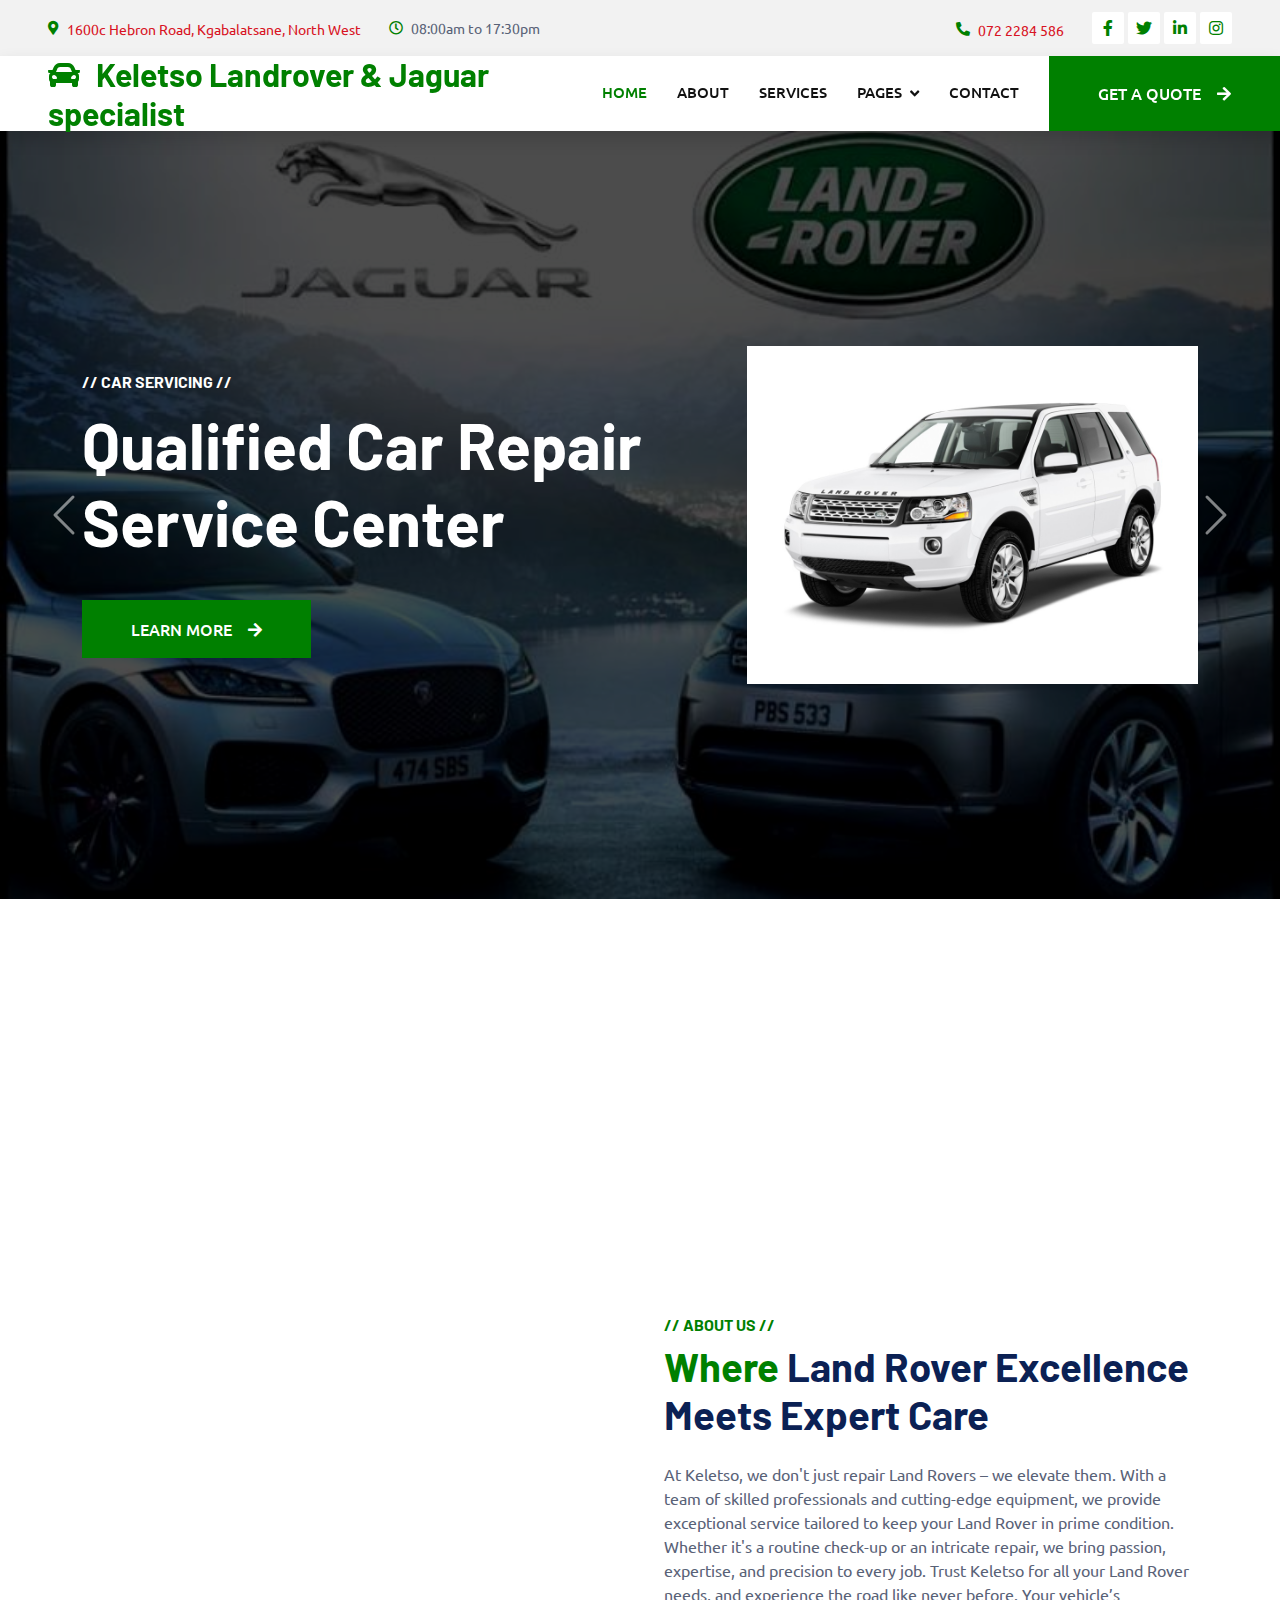
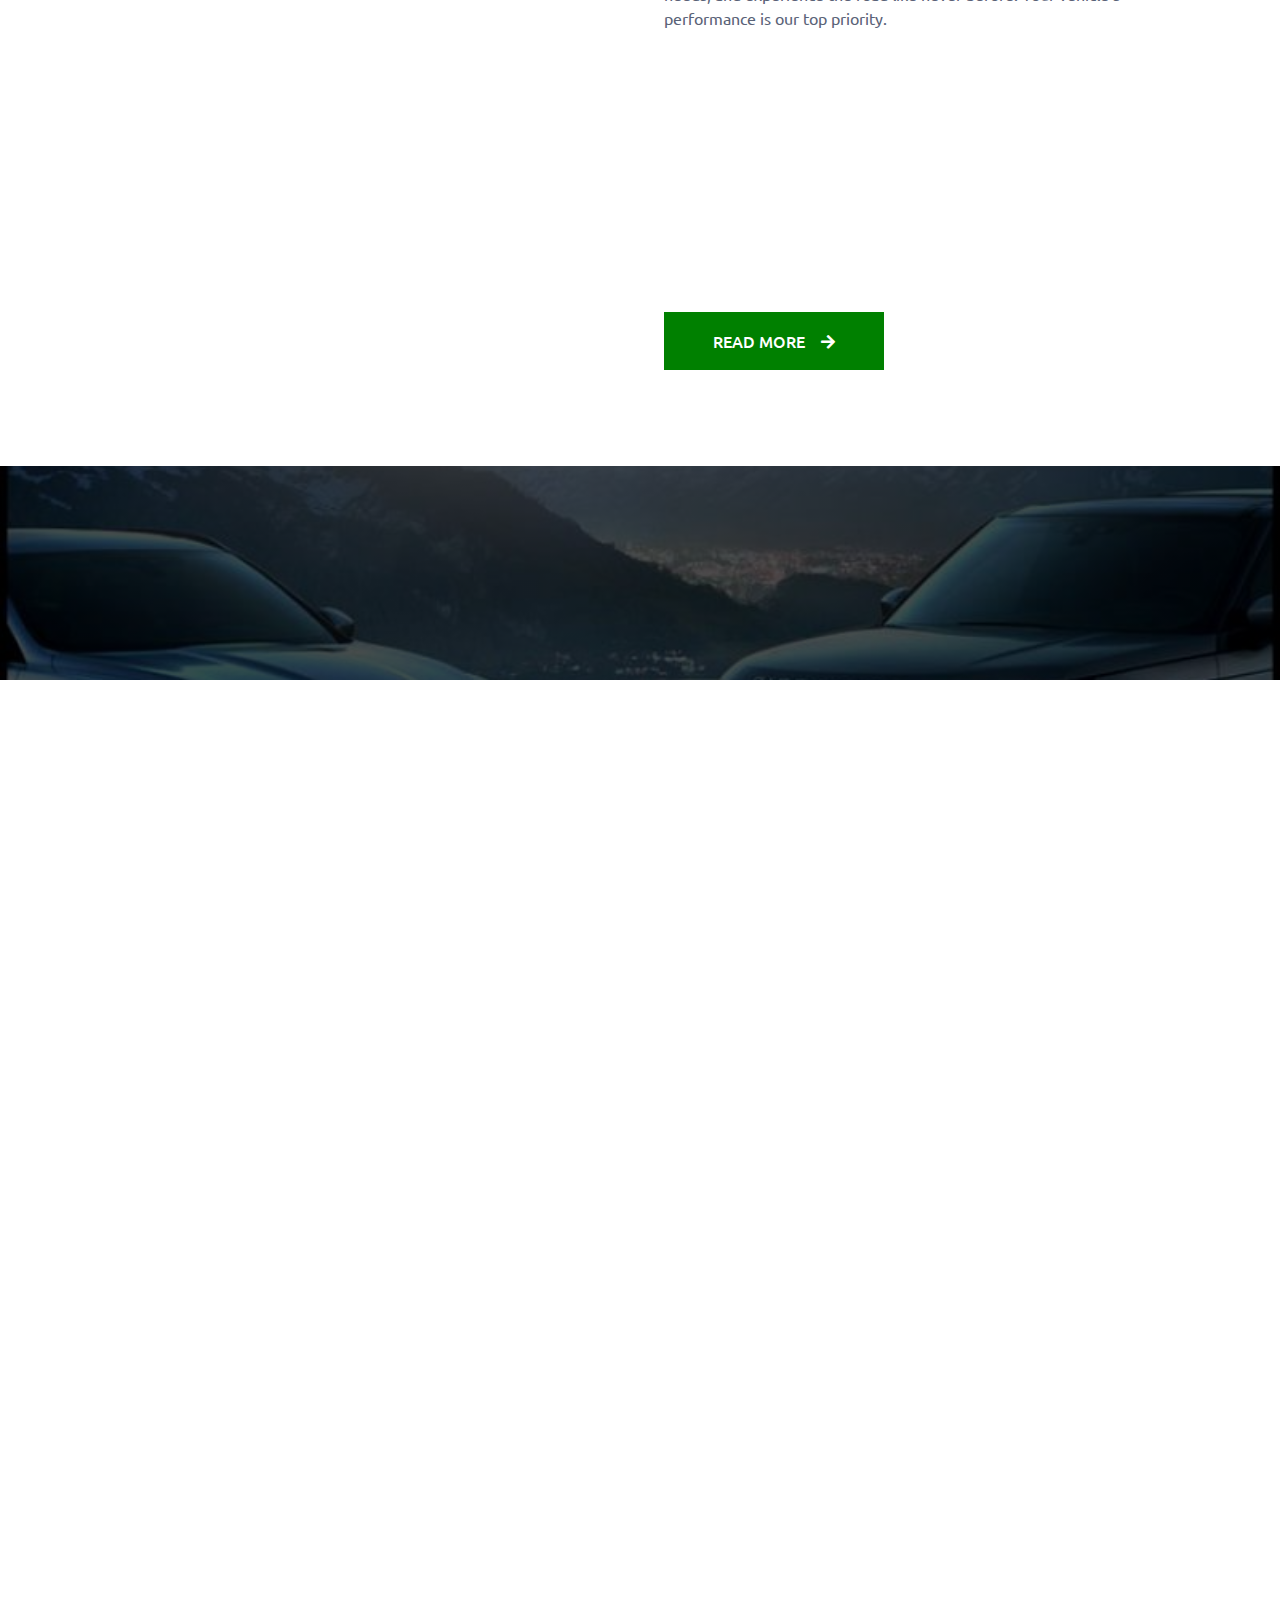
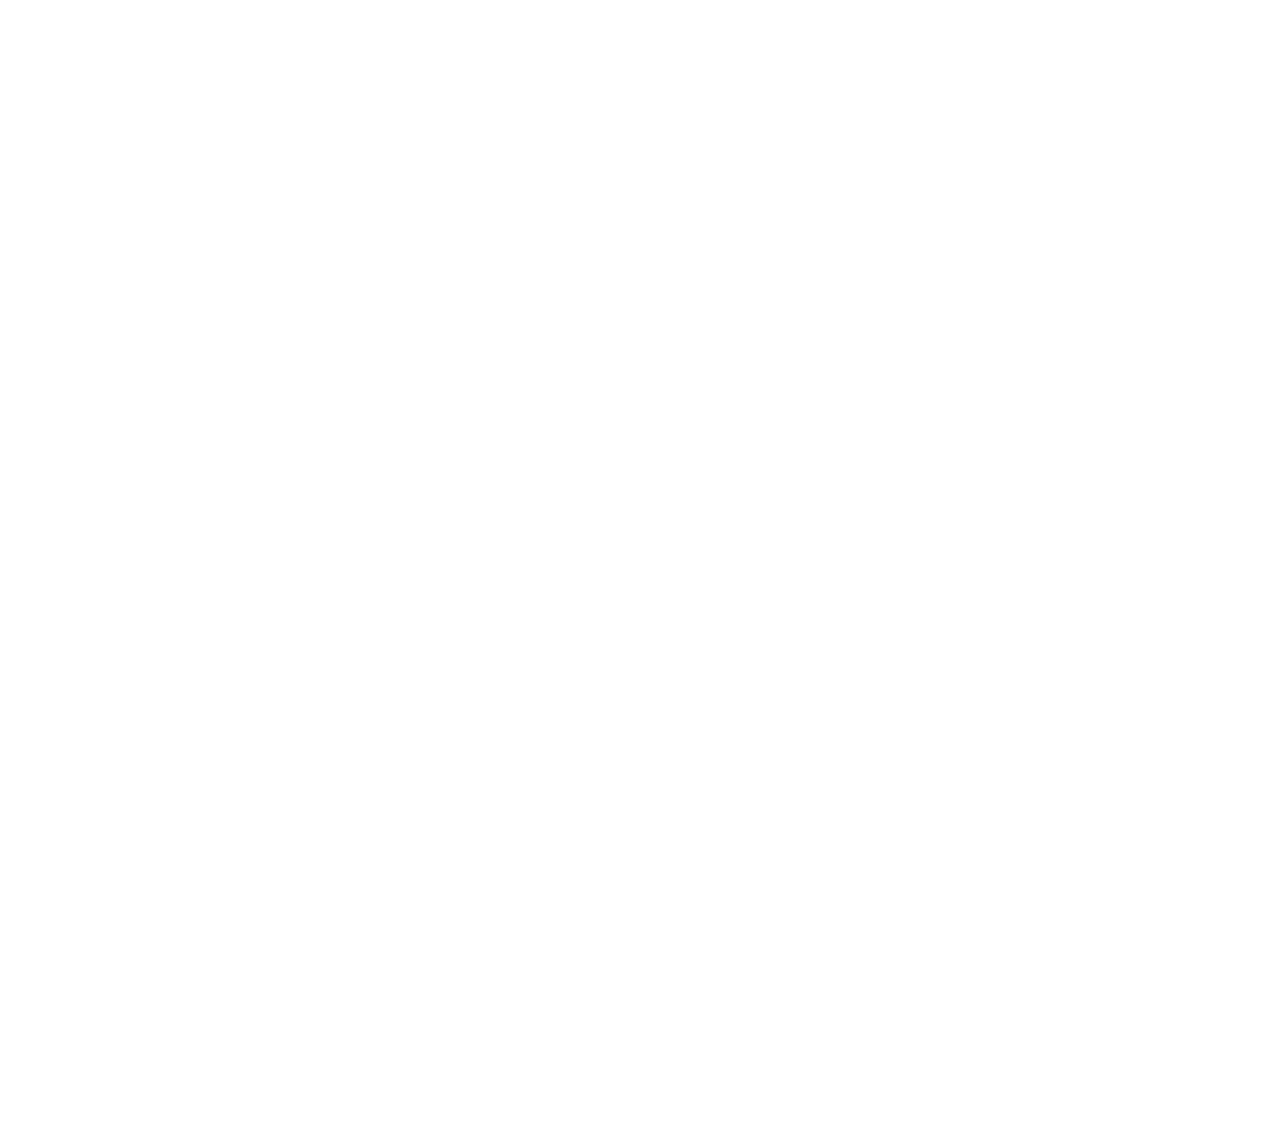
==== index.html @ bd54a260 "Update index.html" ====
<!DOCTYPE html>
<html lang="en">

<head>
    <meta charset="utf-8">
    <title>Keletso</title>
    <meta content="width=device-width, initial-scale=1.0" name="viewport">
    <meta content="" name="keywords">
    <meta content="" name="description">

    <!-- Favicon -->
    <link href="img/favicon.ico" rel="icon">

    <!-- Google Web Fonts -->
    <link rel="preconnect" href="https://fonts.googleapis.com">
    <link rel="preconnect" href="https://fonts.gstatic.com" crossorigin>
    <link href="https://fonts.googleapis.com/css2?family=Barlow:wght@600;700&family=Ubuntu:wght@400;500&display=swap" rel="stylesheet"> 

    <!-- Icon Font Stylesheet -->
    <link href="https://cdnjs.cloudflare.com/ajax/libs/font-awesome/5.10.0/css/all.min.css" rel="stylesheet">
    <link href="https://cdn.jsdelivr.net/npm/bootstrap-icons@1.4.1/font/bootstrap-icons.css" rel="stylesheet">

    <!-- Libraries Stylesheet -->
    <link href="lib/animate/animate.min.css" rel="stylesheet">
    <link href="lib/owlcarousel/assets/owl.carousel.min.css" rel="stylesheet">
    <link href="lib/tempusdominus/css/tempusdominus-bootstrap-4.min.css" rel="stylesheet" />

    <!-- Customized Bootstrap Stylesheet -->
    <link href="css/bootstrap.min.css" rel="stylesheet">

    <!-- Template Stylesheet -->
    <link href="css/style.css" rel="stylesheet">
</head>

<body>
    <!-- Spinner Start -->
    <div id="spinner" class="show bg-white position-fixed translate-middle w-100 vh-100 top-50 start-50 d-flex align-items-center justify-content-center">
        <div class="spinner-border text-primary" style="width: 3rem; height: 3rem;" role="status">
            <span class="sr-only">Loading...</span>
        </div>
    </div>
    <!-- Spinner End -->


    <!-- Topbar Start -->
    <div class="container-fluid bg-light p-0">
        <div class="row gx-0 d-none d-lg-flex">
            <div class="col-lg-7 px-5 text-start">
                <div class="h-100 d-inline-flex align-items-center py-3 me-4">
                    <small class="fa fa-map-marker-alt text-primary me-2"></small>
                    <div class="address">
  <a href="https://maps.app.goo.gl/BzoNgQ4BVN9763So7" target="_blank">
    <small>1600c Hebron Road, Kgabalatsane, North West</small>
  </a>
</div>
                </div>
                <div class="h-100 d-inline-flex align-items-center py-3">
                    <small class="far fa-clock text-primary me-2"></small>
                    <small>08:00am to 17:30pm</small>
                </div>
            </div>
            <div class="col-lg-5 px-5 text-end">
                <div class="h-100 d-inline-flex align-items-center py-3 me-4">
                    <small class="fa fa-phone-alt text-primary me-2"></small>
                    <a href="tel:+27722284586"><small>072 2284 586</small></a>
                </div>
                <div class="h-100 d-inline-flex align-items-center">
                    <a class="btn btn-sm-square bg-white text-primary me-1" href=""><i class="fab fa-facebook-f"></i></a>
                    <a class="btn btn-sm-square bg-white text-primary me-1" href=""><i class="fab fa-twitter"></i></a>
                    <a class="btn btn-sm-square bg-white text-primary me-1" href=""><i class="fab fa-linkedin-in"></i></a>
                    <a class="btn btn-sm-square bg-white text-primary me-0" href=""><i class="fab fa-instagram"></i></a>
                </div>
            </div>
        </div>
    </div>
    <!-- Topbar End -->


    <!-- Navbar Start -->
    <nav class="navbar navbar-expand-lg bg-white navbar-light shadow sticky-top p-0">
       <a href="index.html" class="navbar-brand d-flex align-items-center px-4 px-lg-5">
            <h2 class="m-0 text-primary"><i class="fa fa-car me-3"></i>Keletso Landrover & Jaguar <br> specialist</h2>
        </a>

        <button type="button" class="navbar-toggler me-4" data-bs-toggle="collapse" data-bs-target="#navbarCollapse">
            <span class="navbar-toggler-icon"></span>
        </button>
        <div class="collapse navbar-collapse" id="navbarCollapse">
            <div class="navbar-nav ms-auto p-4 p-lg-0">
                <a href="index.html" class="nav-item nav-link active">Home</a>
                <a href="about.html" class="nav-item nav-link">About</a>
                <a href="service.html" class="nav-item nav-link">Services</a>
                <div class="nav-item dropdown">
                    <a href="#" class="nav-link dropdown-toggle" data-bs-toggle="dropdown">Pages</a>
                    <div class="dropdown-menu fade-up m-0">
                        <a href="contact.html" class="dropdown-item">Booking</a>
                        
                    </div>
                </div>
                <a href="contact.html" class="nav-item nav-link">Contact</a>
            </div>
            <a href="" class="btn btn-primary py-4 px-lg-5 d-none d-lg-block">Get A Quote<i class="fa fa-arrow-right ms-3"></i></a>
        </div>
    </nav>
    <!-- Navbar End -->


    <!-- Carousel Start -->
    <div class="container-fluid p-0 mb-5">
        <div id="header-carousel" class="carousel slide" data-bs-ride="carousel">
            <div class="carousel-inner">
                <div class="carousel-item active">
                    <img class="w-100" src="img/new4.jpg" alt="Image">
                    <div class="carousel-caption d-flex align-items-center">
                        <div class="container">
                            <div class="row align-items-center justify-content-center justify-content-lg-start">
                                <div class="col-10 col-lg-7 text-center text-lg-start">
                                    <h6 class="text-white text-uppercase mb-3 animated slideInDown">// Car Servicing //</h6>
                                    <h1 class="display-3 text-white mb-4 pb-3 animated slideInDown">Qualified Car Repair Service Center</h1>
                                    <a href="" class="btn btn-primary py-3 px-5 animated slideInDown">Learn More<i class="fa fa-arrow-right ms-3"></i></a>
                                </div>
                                <div class="col-lg-5 d-none d-lg-flex animated zoomIn">
                                    <img class="img-fluid" src="img/new2.jpg" alt="">
                                </div>
                            </div>
                        </div>
                    </div>
                </div>
                <div class="carousel-item">
                    <img class="w-100" src="img/new2.jpg" alt="Image">
                    <div class="carousel-caption d-flex align-items-center">
                        <div class="container">
                            <div class="row align-items-center justify-content-center justify-content-lg-start">
                                <div class="col-10 col-lg-7 text-center text-lg-start">
                                    <h6 class="text-white text-uppercase mb-3 animated slideInDown">// Car Servicing //</h6>
                                    <h1 class="display-3 text-white mb-4 pb-3 animated slideInDown">Qualified Car Repair Service Center</h1>
                                    <a href="" class="btn btn-primary py-3 px-5 animated slideInDown">Learn More<i class="fa fa-arrow-right ms-3"></i></a>
                                </div>
                                <div class="col-lg-5 d-none d-lg-flex animated zoomIn">
                                    <img class="img-fluid" src="img/new3.png" alt="">
                                </div>
                            </div>
                        </div>
                    </div>
                </div>
            </div>
            <button class="carousel-control-prev" type="button" data-bs-target="#header-carousel"
                data-bs-slide="prev">
                <span class="carousel-control-prev-icon" aria-hidden="true"></span>
                <span class="visually-hidden">Previous</span>
            </button>
            <button class="carousel-control-next" type="button" data-bs-target="#header-carousel"
                data-bs-slide="next">
                <span class="carousel-control-next-icon" aria-hidden="true"></span>
                <span class="visually-hidden">Next</span>
            </button>
        </div>
    </div>
    <!-- Carousel End -->


    <!-- Service Start -->
    <div class="container-xxl py-5">
        <div class="container">
            <div class="row g-4">
                <div class="col-lg-4 col-md-6 wow fadeInUp" data-wow-delay="0.1s">
                    <div class="d-flex py-5 px-4">
                        <i class="fa fa-certificate fa-3x text-primary flex-shrink-0"></i>
                        <div class="ps-4">
                            <h5 class="mb-3">Quality Servicing</h5>
                            <p>Precision and care in every service we provide.</p>
                            <a class="text-secondary border-bottom" href="">Read More</a>
                        </div>
                    </div>
                </div>
                <div class="col-lg-4 col-md-6 wow fadeInUp" data-wow-delay="0.3s">
                    <div class="d-flex bg-light py-5 px-4">
                        <i class="fa fa-users-cog fa-3x text-primary flex-shrink-0"></i>
                        <div class="ps-4">
                            <h5 class="mb-3">Expert Workers</h5>
                            <p>Skilled professionals dedicated to excellence.</p>
                            <a class="text-secondary border-bottom" href="">Read More</a>
                        </div>
                    </div>
                </div>
                <div class="col-lg-4 col-md-6 wow fadeInUp" data-wow-delay="0.5s">
                    <div class="d-flex py-5 px-4">
                        <i class="fa fa-tools fa-3x text-primary flex-shrink-0"></i>
                        <div class="ps-4">
                            <h5 class="mb-3">Modern Equipment</h5>
                            <p>State-of-the-art tools for superior results.</p>
                            <a class="text-secondary border-bottom" href="">Read More</a>
                        </div>
                    </div>
                </div>
            </div>
        </div>
    </div>
    <!-- Service End -->


    <!-- About Start -->
    <div class="container-xxl py-5">
        <div class="container">
            <div class="row g-5">
                <div class="col-lg-6 pt-4" style="min-height: 400px;">
                    <div class="position-relative h-100 wow fadeIn" data-wow-delay="0.1s">
                        <img class="position-absolute img-fluid w-100 h-100" src="img/r3.jpg" style="object-fit: cover;" alt="">
                        <div class="position-absolute top-0 end-0 mt-n4 me-n4 py-4 px-5" style="background: rgba(0, 0, 0, .08);">
                            <h1 class="display-4 text-white mb-0">15 <span class="fs-4">Years</span></h1>
                            <h4 class="text-white">Experience</h4>
                        </div>
                    </div>
                </div>
                <div class="col-lg-6">
                    <h6 class="text-primary text-uppercase">// About Us //</h6>
                    <h1 class="mb-4"><span class="text-primary">Where </span> Land Rover Excellence Meets Expert Care</h1>
                    <p class="mb-4">At Keletso, we don't just repair Land Rovers – we elevate them. With a team of skilled professionals and cutting-edge equipment, we provide exceptional service tailored to keep your Land Rover in prime condition. Whether it's a routine check-up or an intricate repair, we bring passion, expertise, and precision to every job. Trust Keletso for all your Land Rover needs, and experience the road like never before. Your vehicle’s performance is our top priority.</p>
                    <div class="row g-4 mb-3 pb-3">
                        <div class="col-12 wow fadeIn" data-wow-delay="0.1s">
                            <div class="d-flex">
                                <div class="bg-light d-flex flex-shrink-0 align-items-center justify-content-center mt-1" style="width: 45px; height: 45px;">
                                    <span class="fw-bold text-secondary">01</span>
                                </div>
                                <div class="ps-3">
                                    <h6>Professional & Expert</h6>
                                    <span>Professional expertise, delivering trusted Land Rover repairs with precision.</span>
                                </div>
                            </div>
                        </div>
                        <div class="col-12 wow fadeIn" data-wow-delay="0.3s">
                            <div class="d-flex">
                                <div class="bg-light d-flex flex-shrink-0 align-items-center justify-content-center mt-1" style="width: 45px; height: 45px;">
                                    <span class="fw-bold text-secondary">02</span>
                                </div>
                                <div class="ps-3">
                                    <h6>Quality Servicing Center</h6>
                                    <span>Your trusted Quality Servicing Center for expert Land Rover care.</span>
                                </div>
                            </div>
                        </div>
                        <div class="col-12 wow fadeIn" data-wow-delay="0.5s">
                            <div class="d-flex">
                                <div class="bg-light d-flex flex-shrink-0 align-items-center justify-content-center mt-1" style="width: 45px; height: 45px;">
                                    <span class="fw-bold text-secondary">03</span>
                                </div>
                                <div class="ps-3">
                                    <h6>Premium Repairs</h6>
                                    <span>Experience premium repairs with unmatched precision and care.</span>
                                </div>
                            </div>
                        </div>
                    </div>
                    <a href="" class="btn btn-primary py-3 px-5">Read More<i class="fa fa-arrow-right ms-3"></i></a>
                </div>
            </div>
        </div>
    </div>
    <!-- About End -->


    <!-- Fact Start -->
    <div class="container-fluid fact bg-dark my-5 py-5">
        <div class="container">
            <div class="row g-4">
                <div class="col-md-6 col-lg-3 text-center wow fadeIn" data-wow-delay="0.1s">
                    <i class="fa fa-check fa-2x text-white mb-3"></i>
                    <h2 class="text-white mb-2" data-toggle="counter-up">15</h2>
                    <p class="text-white mb-0">Years Experience</p>
                </div>
                <div class="col-md-6 col-lg-3 text-center wow fadeIn" data-wow-delay="0.3s">
                    <i class="fa fa-users-cog fa-2x text-white mb-3"></i>
                    <h2 class="text-white mb-2" data-toggle="counter-up">8</h2>
                    <p class="text-white mb-0">Expert Technicians</p>
                </div>
                <div class="col-md-6 col-lg-3 text-center wow fadeIn" data-wow-delay="0.5s">
                    <i class="fa fa-users fa-2x text-white mb-3"></i>
                    <h2 class="text-white mb-2" data-toggle="counter-up">130</h2>
                    <p class="text-white mb-0">Satisfied Clients</p>
                </div>
                <div class="col-md-6 col-lg-3 text-center wow fadeIn" data-wow-delay="0.7s">
                    <i class="fa fa-car fa-2x text-white mb-3"></i>
                    <h2 class="text-white mb-2" data-toggle="counter-up">140</h2>
                    <p class="text-white mb-0">Compleate Projects</p>
                </div>
            </div>
        </div>
    </div>
    <!-- Fact End -->


    <!-- Service Start -->
    <div class="container-xxl service py-5">
        <div class="container">
            <div class="text-center wow fadeInUp" data-wow-delay="0.1s">
                <h6 class="text-primary text-uppercase">// Our Services //</h6>
                <h1 class="mb-5">Explore Our Services</h1>
            </div>
            <div class="row g-4 wow fadeInUp" data-wow-delay="0.3s">
                <div class="col-lg-4">
                    <div class="nav w-100 nav-pills me-4">
                        <button class="nav-link w-100 d-flex align-items-center text-start p-4 mb-4 active" data-bs-toggle="pill" data-bs-target="#tab-pane-1" type="button">
                            <i class="fa fa-car-side fa-2x me-3"></i>
                            <h4 class="m-0">Diagnostic Test</h4>
                        </button>
                        <button class="nav-link w-100 d-flex align-items-center text-start p-4 mb-4" data-bs-toggle="pill" data-bs-target="#tab-pane-2" type="button">
                            <i class="fa fa-car fa-2x me-3"></i>
                            <h4 class="m-0">Car Servicing</h4>
                        </button>
                        <button class="nav-link w-100 d-flex align-items-center text-start p-4 mb-4" data-bs-toggle="pill" data-bs-target="#tab-pane-3" type="button">
                            <i class="fa fa-cog fa-2x me-3"></i>
                            <h4 class="m-0">Sell both new and pre-owned parts.</h4>
                        </button>
                        <button class="nav-link w-100 d-flex align-items-center text-start p-4 mb-0" data-bs-toggle="pill" data-bs-target="#tab-pane-4" type="button">
                           <i class="fa fa-wrench fa-2x me-3"></i>
                            <h4 class="m-0">Car Stripping</h4>
                        </button>
                    </div>
                </div>
                <div class="col-lg-8">
                    <div class="tab-content w-100">
                        <div class="tab-pane fade show active" id="tab-pane-1">
                            <div class="row g-4">
                                <div class="col-md-6" style="min-height: 350px;">
                                    <div class="position-relative h-100">
                                        <img class="position-absolute img-fluid w-100 h-100" src="img/r1.jpg"
                                            style="object-fit: cover;" alt="">
                                    </div>
                                </div>
                                <div class="col-md-6">
                                    <h3 class="mb-3">15 Years of Experience in Land Rover Repairs</h3>
                                    <p class="mb-4">With over a decade of expertise, we provide exceptional repairs and maintenance, ensuring your Land Rover performs at its peak for years to come.</p>
                                    <p><i class="fa fa-check text-success me-3"></i>Quality Servicing</p>
                                    <p><i class="fa fa-check text-success me-3"></i>Expert Workers</p>
                                    <p><i class="fa fa-check text-success me-3"></i>Modern Equipment</p>
                                    <a href="" class="btn btn-primary py-3 px-5 mt-3">Read More<i class="fa fa-arrow-right ms-3"></i></a>
                                </div>
                            </div>
                        </div>
                        <div class="tab-pane fade" id="tab-pane-2">
                            <div class="row g-4">
                                <div class="col-md-6" style="min-height: 350px;">
                                    <div class="position-relative h-100">
                                        <img class="position-absolute img-fluid w-100 h-100" src="img/new4.jpg"
                                            style="object-fit: cover;" alt="">
                                    </div>
                                </div>
                                <div class="col-md-6">
                                    <h3 class="mb-3">15 Years of Experience in Land Rover Repairs</h3>
                                    <p class="mb-4">With over a decade of expertise, we provide exceptional repairs and maintenance, ensuring your Land Rover performs at its peak for years to come.</p>
                                    <p><i class="fa fa-check text-success me-3"></i>Quality Servicing</p>
                                    <p><i class="fa fa-check text-success me-3"></i>Expert Workers</p>
                                    <p><i class="fa fa-check text-success me-3"></i>Modern Equipment</p>
                                    <a href="" class="btn btn-primary py-3 px-5 mt-3">Read More<i class="fa fa-arrow-right ms-3"></i></a>
                                </div>
                            </div>
                        </div>
                        <div class="tab-pane fade" id="tab-pane-3">
                            <div class="row g-4">
                                <div class="col-md-6" style="min-height: 350px;">
                                    <div class="position-relative h-100">
                                        <img class="position-absolute img-fluid w-100 h-100" src="img/new1.jpg"
                                            style="object-fit: cover;" alt="">
                                    </div>
                                </div>
                                <div class="col-md-6">
                                    <h3 class="mb-3">15 Years of Experience in Land Rover Repairs</h3>
                                    <p class="mb-4">With over a decade of expertise, we provide exceptional repairs and maintenance, ensuring your Land Rover performs at its peak for years to come.</p>
                                    <p><i class="fa fa-check text-success me-3"></i>Quality Servicing</p>
                                    <p><i class="fa fa-check text-success me-3"></i>Expert Workers</p>
                                    <p><i class="fa fa-check text-success me-3"></i>Modern Equipment</p>
                                    <a href="" class="btn btn-primary py-3 px-5 mt-3">Read More<i class="fa fa-arrow-right ms-3"></i></a>
                                </div>
                            </div>
                        </div>
                        <div class="tab-pane fade" id="tab-pane-4">
                            <div class="row g-4">
                                <div class="col-md-6" style="min-height: 350px;">
                                    <div class="position-relative h-100">
                                        <img class="position-absolute img-fluid w-100 h-100" src="img/new2.jpg"
                                            style="object-fit: cover;" alt="">
                                    </div>
                                </div>
                                <div class="col-md-6">
                                    <h3 class="mb-3">15 Years of Experience in Land Rover Repairs</h3>
                                    <p class="mb-4">With over a decade of expertise, we provide exceptional repairs and maintenance, ensuring your Land Rover performs at its peak for years to come.</p>
                                    <p><i class="fa fa-check text-success me-3"></i>Quality Servicing</p>
                                    <p><i class="fa fa-check text-success me-3"></i>Expert Workers</p>
                                    <p><i class="fa fa-check text-success me-3"></i>Modern Equipment</p>
                                    <a href="" class="btn btn-primary py-3 px-5 mt-3">Read More<i class="fa fa-arrow-right ms-3"></i></a>
                                </div>
                            </div>
                        </div>
                    </div>
                </div>
            </div>
        </div>
    </div>
    <!-- Service End -->


    <!-- Booking Start -->
    <div class="container-fluid bg-secondary booking my-5 wow fadeInUp" data-wow-delay="0.1s">
        <div class="container">
            <div class="row gx-5">
                <div class="col-lg-6 py-5">
                    <div class="py-5">
                        <h1 class="text-white mb-4">Get Your Land Rover Back on the Road Today!</h1>
                        <p class="Book our expert repair services now and experience the difference with professional care, precision, and reliable performance for your Land Rover. Let us keep your vehicle in top shape for all your adventures ahead!.</p>
                    </div>
                </div>
                <div class="col-lg-6">
                    <div class="bg-primary h-100 d-flex flex-column justify-content-center text-center p-5 wow zoomIn" data-wow-delay="0.6s">
                        <h1 class="text-white mb-4">Book For A Service</h1>
                        <form action="https://api.web3forms.com/submit" method="POST">
                             <input type="hidden" name="access_key" value="1e8198ed-838b-4051-bcda-ecb276e76fb1">
                            <div class="row g-3">
                                <div class="col-12 col-sm-6">
                                    <input type="text" class="form-control border-0" placeholder="Your Name" style="height: 55px;">
                                </div>
                                <div class="col-12 col-sm-6">
                                    <input type="email" class="form-control border-0" placeholder="Your Email" style="height: 55px;">
                                </div>
                                <div class="col-12 col-sm-6">
                                    <select class="form-select border-0" style="height: 55px;">
                                        <option selected>Select  Service</option>
                                        <option value="1">New and used spares</option>
                                        <option value="2">Sell runners and non-runners vehicles</option>
                                        <option value="3">Mechanical repairs</option>
                                    </select>
                                </div>
                                <div class="col-12 col-sm-6">
                                    <div class="date" id="date1" data-target-input="nearest">
                                        <input type="text"
                                            class="form-control border-0 datetimepicker-input"
                                            placeholder="Service Date" data-target="#date1" data-toggle="datetimepicker" style="height: 55px;">
                                    </div>
                                </div>
                                <div class="col-12">
                                    <textarea class="form-control border-0" placeholder="Special Request"></textarea>
                                </div>
                                <div class="col-12">
                                    <button class="btn btn-secondary w-100 py-3" type="submit">Book Now</button>
                                </div>
                            </div>
                        </form>
                    </div>
                </div>
            </div>
        </div>
    </div>
    <!-- Booking End -->


    <!-- Team Start -->
  
    <!-- Team End -->


    <!-- Testimonial Start -->
   
    <!-- Testimonial End -->


    <!-- Footer Start -->
    <div class="container-fluid bg-dark text-light footer pt-5 mt-5 wow fadeIn" data-wow-delay="0.1s">
        <div class="container py-5">
            <div class="row g-5">
                <div class="col-lg-3 col-md-6">
                    <h4 class="text-light mb-4">Address</h4>
                    <p class="mb-2"><i class="fa fa-map-marker-alt me-3"></i>1600c Hebron Road, Kgabalatsane, North West</p>
                    <p class="mb-2"><i class="fa fa-phone-alt me-3"></i><a href="tel:+27722284586"><small>072 2284 586</small></a></p>
                    <p class="mb-2"><i class="fa fa-envelope me-3"></i>keletsolandroverspecialist@gmail.com</p>
                    <div class="d-flex pt-2">
                        <a class="btn btn-outline-light btn-social" href=""><i class="fab fa-twitter"></i></a>
                        <a class="btn btn-outline-light btn-social" href=""><i class="fab fa-facebook-f"></i></a>
                        <a class="btn btn-outline-light btn-social" href=""><i class="fab fa-youtube"></i></a>
                        <a class="btn btn-outline-light btn-social" href=""><i class="fab fa-linkedin-in"></i></a>
                    </div>
                </div>
                <div class="col-lg-3 col-md-6">
                    <h4 class="text-light mb-4">Opening Hours</h4>
                    <h6 class="text-light">Monday - Friday:</h6>
                    <p class="mb-4">08.00 AM - 05.00 PM</p>
                    <h6 class="text-light">Saturday:</h6>
                    <p class="mb-0">08.00 AM - 01.00 PM</p>
                </div>
                <div class="col-lg-3 col-md-6">
                    <h4 class="text-light mb-4">Services</h4>
                    <a class="btn btn-link" href="">Diagnostic Test</a>
                    <a class="btn btn-link" href="">Engine Servicing</a>
                    <a class="btn btn-link" href="">Tires Replacement</a>
                    <a class="btn btn-link" href="">Oil Changing</a>
                    <a class="btn btn-link" href="">Vacuam Cleaning</a>
                </div>
                <div class="col-lg-3 col-md-6">
                    <h4 class="text-light mb-4">Newsletter</h4>
                    <p></p>
                    <div class="position-relative mx-auto" style="max-width: 400px;">
                        <input class="form-control border-0 w-100 py-3 ps-4 pe-5" type="text" placeholder="Your email">
                        <button type="button" class="btn btn-primary py-2 position-absolute top-0 end-0 mt-2 me-2">SignUp</button>
                    </div>
                </div>
            </div>
        </div>
        <div class="container">
            <div class="copyright">
                <div class="row">
                    <div class="col-md-6 text-center text-md-start mb-3 mb-md-0">
                        &copy; <a class="border-bottom" href="#">keletso repair</a>, All Right Reserved.

                      
                        Designed By <a class="border-bottom" href="">Morapedi kwebane</a>
                        
                    </div>
                    <div class="col-md-6 text-center text-md-end">
                        <div class="footer-menu">
                            <a href="">Home</a>
                            <a href="">Cookies</a>
                            <a href="">Help</a>
                            <a href="">FQAs</a>
                        </div>
                    </div>
                </div>
            </div>
        </div>
    </div>
    <!-- Footer End -->


    <!-- Back to Top -->
    <a href="#" class="btn btn-lg btn-primary btn-lg-square back-to-top"><i class="bi bi-arrow-up"></i></a>


    <!-- JavaScript Libraries -->
    <script src="https://code.jquery.com/jquery-3.4.1.min.js"></script>
    <script src="https://cdn.jsdelivr.net/npm/bootstrap@5.0.0/dist/js/bootstrap.bundle.min.js"></script>
    <script src="lib/wow/wow.min.js"></script>
    <script src="lib/easing/easing.min.js"></script>
    <script src="lib/waypoints/waypoints.min.js"></script>
    <script src="lib/counterup/counterup.min.js"></script>
    <script src="lib/owlcarousel/owl.carousel.min.js"></script>
    <script src="lib/tempusdominus/js/moment.min.js"></script>
    <script src="lib/tempusdominus/js/moment-timezone.min.js"></script>
    <script src="lib/tempusdominus/js/tempusdominus-bootstrap-4.min.js"></script>

    <!-- Template Javascript -->
    <script src="js/main.js"></script>
</body>

</html>
---- css/style.css ----
/********** Template CSS **********/
:root {
    --primary: #008000;
    --secondary: #0B2154;
    --light: #F2F2F2;
    --dark: #111111;
}

.fw-medium {
    font-weight: 600 !important;
}

.back-to-top {
    position: fixed;
    display: none;
    right: 45px;
    bottom: 45px;
    z-index: 99;
}


/*** Spinner ***/
#spinner {
    opacity: 0;
    visibility: hidden;
    transition: opacity .5s ease-out, visibility 0s linear .5s;
    z-index: 99999;
}

#spinner.show {
    transition: opacity .5s ease-out, visibility 0s linear 0s;
    visibility: visible;
    opacity: 1;
}


/*** Button ***/
.btn {
    font-weight: 500;
    text-transform: uppercase;
    transition: .5s;
}

.btn.btn-primary,
.btn.btn-secondary {
    color: #FFFFFF;
}

.btn-square {
    width: 38px;
    height: 38px;
}

.btn-sm-square {
    width: 32px;
    height: 32px;
}

.btn-lg-square {
    width: 48px;
    height: 48px;
}

.btn-square,
.btn-sm-square,
.btn-lg-square {
    padding: 0;
    display: flex;
    align-items: center;
    justify-content: center;
    font-weight: normal;
    border-radius: 2px;
}


/*** Navbar ***/
.navbar .dropdown-toggle::after {
    border: none;
    content: "\f107";
    font-family: "Font Awesome 5 Free";
    font-weight: 900;
    vertical-align: middle;
    margin-left: 8px;
}

.navbar-light .navbar-nav .nav-link {
    margin-right: 30px;
    padding: 25px 0;
    color: #FFFFFF;
    font-size: 15px;
    text-transform: uppercase;
    outline: none;
}

.navbar-light .navbar-nav .nav-link:hover,
.navbar-light .navbar-nav .nav-link.active {
    color: var(--primary);
}

@media (max-width: 991.98px) {
    .navbar-light .navbar-nav .nav-link  {
        margin-right: 0;
        padding: 10px 0;
    }

    .navbar-light .navbar-nav {
        border-top: 1px solid #EEEEEE;
    }
}

.navbar-light .navbar-brand,
.navbar-light a.btn {
    height: 75px;
}

.navbar-light .navbar-nav .nav-link {
    color: var(--dark);
    font-weight: 500;
}

.navbar-light.sticky-top {
    top: -100px;
    transition: .5s;
}

@media (min-width: 992px) {
    .navbar .nav-item .dropdown-menu {
        display: block;
        border: none;
        margin-top: 0;
        top: 150%;
        opacity: 0;
        visibility: hidden;
        transition: .5s;
    }

    .navbar .nav-item:hover .dropdown-menu {
        top: 100%;
        visibility: visible;
        transition: .5s;
        opacity: 1;
    }
}


/*** Header ***/
.carousel-caption {
    top: 0;
    left: 0;
    right: 0;
    bottom: 0;
    background: rgba(0, 0, 0, .7);
    z-index: 1;
}

.carousel-control-prev,
.carousel-control-next {
    width: 10%;
}

.carousel-control-prev-icon,
.carousel-control-next-icon {
    width: 3rem;
    height: 3rem;
}

@media (max-width: 768px) {
    #header-carousel .carousel-item {
        position: relative;
        min-height: 450px;
    }
    
    #header-carousel .carousel-item img {
        position: absolute;
        width: 100%;
        height: 100%;
        object-fit: cover;
    }
}

.page-header {
    background-position: center center;
    background-repeat: no-repeat;
    background-size: cover;
}

.page-header-inner {
    background: rgba(0, 0, 0, .7);
}

.breadcrumb-item + .breadcrumb-item::before {
    color: var(--light);
}


/*** Facts ***/
.fact {
    background: linear-gradient(rgba(0, 0, 0, .7), rgba(0, 0, 0, .7)), url(../img/new4.jpg);
    background-position: center center;
    background-repeat: no-repeat;
    background-size: cover;
}


/*** Service ***/
.service .nav .nav-link {
    background: var(--light);
    transition: .5s;
}

.service .nav .nav-link.active {
    background: var(--primary);
}

.service .nav .nav-link.active h4 {
    color: #FFFFFF !important;
}


/*** Booking ***/
.booking {
    background: linear-gradient(rgba(0, 0, 0, .7), rgba(0, 0, 0, .7)), url(../img/new3.jpg) center center no-repeat;
    background-size: cover;
}

.bootstrap-datetimepicker-widget.bottom {
    top: auto !important;
}

.bootstrap-datetimepicker-widget .table * {
    border-bottom-width: 0px;
}

.bootstrap-datetimepicker-widget .table th {
    font-weight: 500;
}

.bootstrap-datetimepicker-widget.dropdown-menu {
    padding: 10px;
    border-radius: 2px;
}

.bootstrap-datetimepicker-widget table td.active,
.bootstrap-datetimepicker-widget table td.active:hover {
    background: var(--primary);
}

.bootstrap-datetimepicker-widget table td.today::before {
    border-bottom-color: var(--primary);
}


/*** Team ***/
.team-item .team-overlay {
    display: flex;
    align-items: center;
    justify-content: center;
    background: var(--primary);
    transform: scale(0);
    transition: .5s;
}

.team-item:hover .team-overlay {
    transform: scale(1);
}

.team-item .team-overlay .btn {
    color: var(--primary);
    background: #FFFFFF;
}

.team-item .team-overlay .btn:hover {
    color: #FFFFFF;
    background: var(--secondary)
}


/*** Testimonial ***/
.testimonial-carousel .owl-item .testimonial-text,
.testimonial-carousel .owl-item.center .testimonial-text * {
    transition: .5s;
}

.testimonial-carousel .owl-item.center .testimonial-text {
    background: var(--primary) !important;
}

.testimonial-carousel .owl-item.center .testimonial-text * {
    color: #FFFFFF !important;
}

.testimonial-carousel .owl-dots {
    margin-top: 24px;
    display: flex;
    align-items: flex-end;
    justify-content: center;
}

.testimonial-carousel .owl-dot {
    position: relative;
    display: inline-block;
    margin: 0 5px;
    width: 15px;
    height: 15px;
    border: 1px solid #CCCCCC;
    transition: .5s;
}

.testimonial-carousel .owl-dot.active {
    background: var(--primary);
    border-color: var(--primary);
}


/*** Footer ***/
.footer {
    background: linear-gradient(rgba(0, 0, 0, .9), rgba(0, 0, 0, .9)), url(../img/new1.jpg) center center no-repeat;
    background-size: cover;
}

.footer .btn.btn-social {
    margin-right: 5px;
    width: 35px;
    height: 35px;
    display: flex;
    align-items: center;
    justify-content: center;
    color: var(--light);
    border: 1px solid #FFFFFF;
    border-radius: 35px;
    transition: .3s;
}

.footer .btn.btn-social:hover {
    color: var(--primary);
}

.footer .btn.btn-link {
    display: block;
    margin-bottom: 5px;
    padding: 0;
    text-align: left;
    color: #FFFFFF;
    font-size: 15px;
    font-weight: normal;
    text-transform: capitalize;
    transition: .3s;
}

.footer .btn.btn-link::before {
    position: relative;
    content: "\f105";
    font-family: "Font Awesome 5 Free";
    font-weight: 900;
    margin-right: 10px;
}

.footer .btn.btn-link:hover {
    letter-spacing: 1px;
    box-shadow: none;
}

.footer .copyright {
    padding: 25px 0;
    font-size: 15px;
    border-top: 1px solid rgba(256, 256, 256, .1);
}

.footer .copyright a {
    color: var(--light);
}

.footer .footer-menu a {
    margin-right: 15px;
    padding-right: 15px;
    border-right: 1px solid rgba(255, 255, 255, .3);
}

.footer .footer-menu a:last-child {
    margin-right: 0;
    padding-right: 0;
    border-right: none;
}

/* Responsive for small screens */
@media (max-width: 576px) {
    h2.m-0.text-primary {
        font-size: 1.5rem !important;  /* Adjust size for smaller screens */
        text-align: center !important; /* Center the heading */
        margin: 0 !important;          /* Remove margin */
    }

    h2.m-0.text-primary i {
        font-size: 1.2rem !important;  /* Adjust icon size */
    }
}
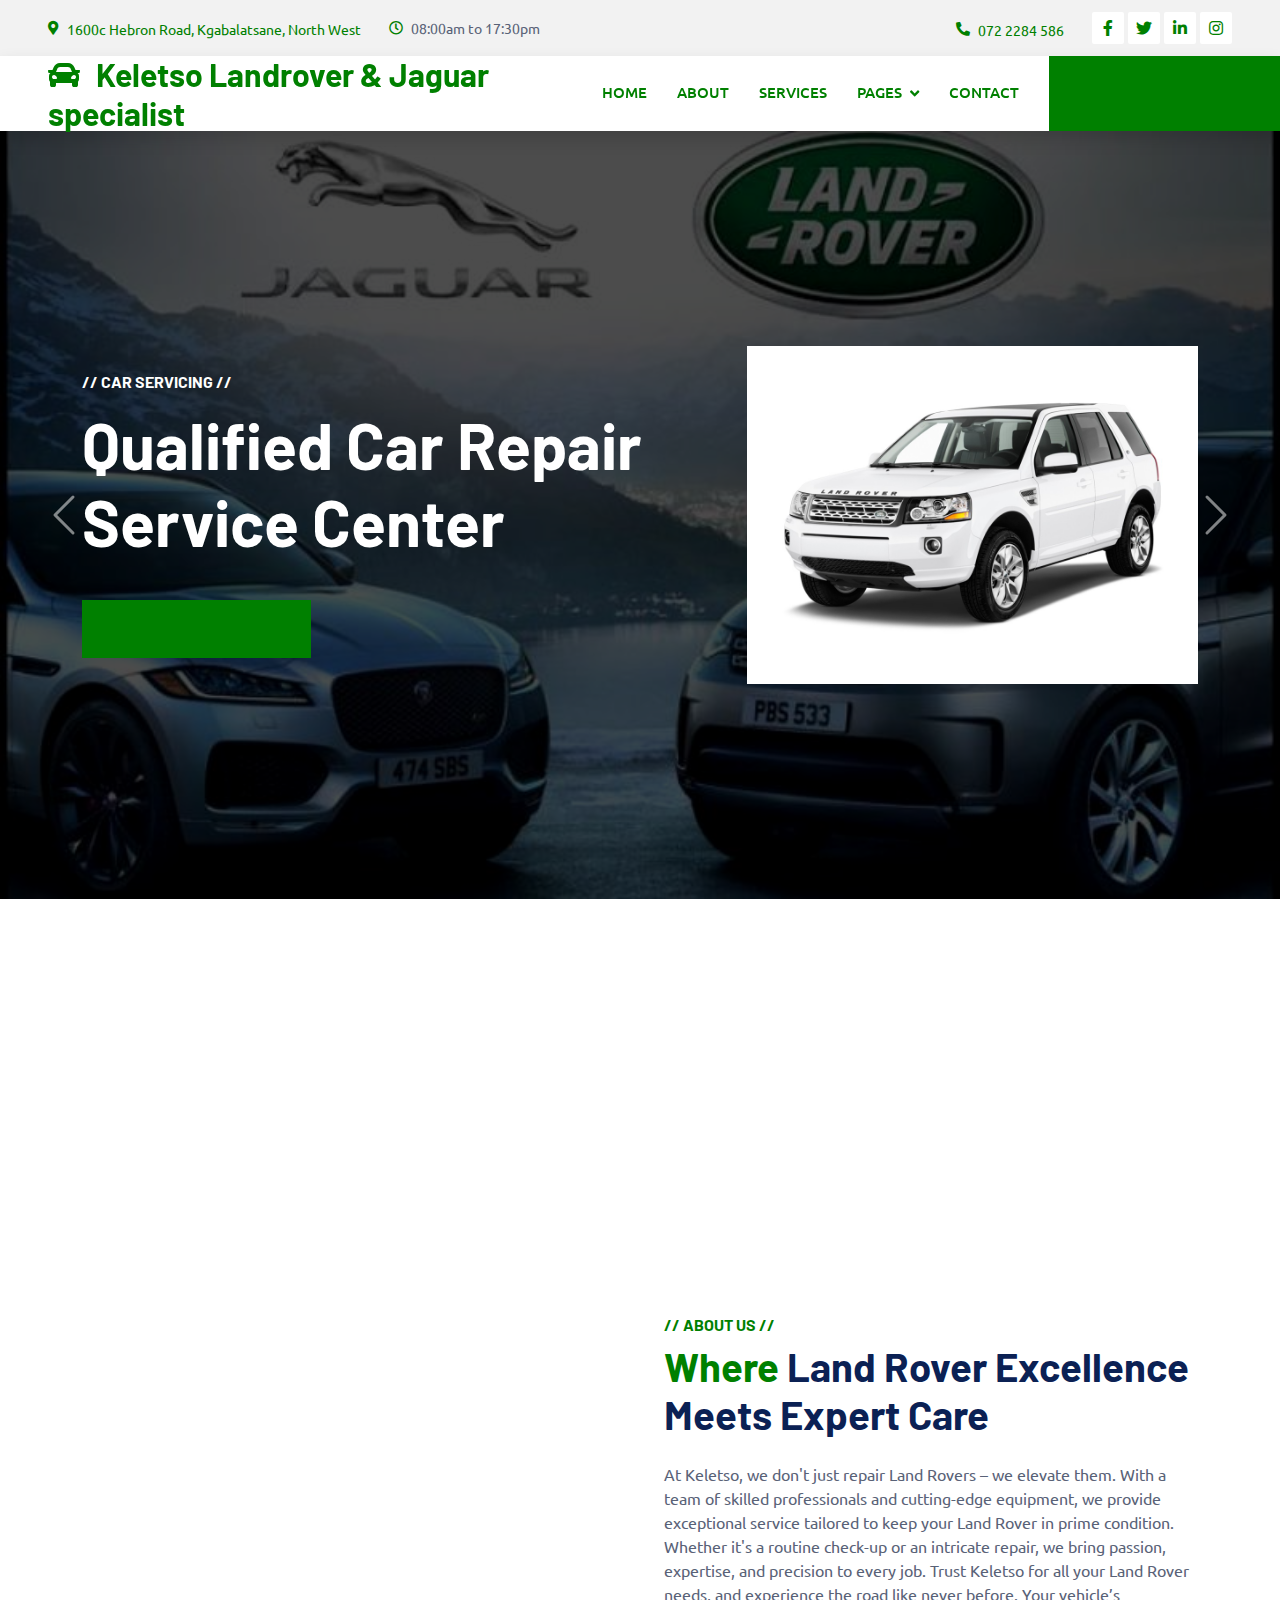
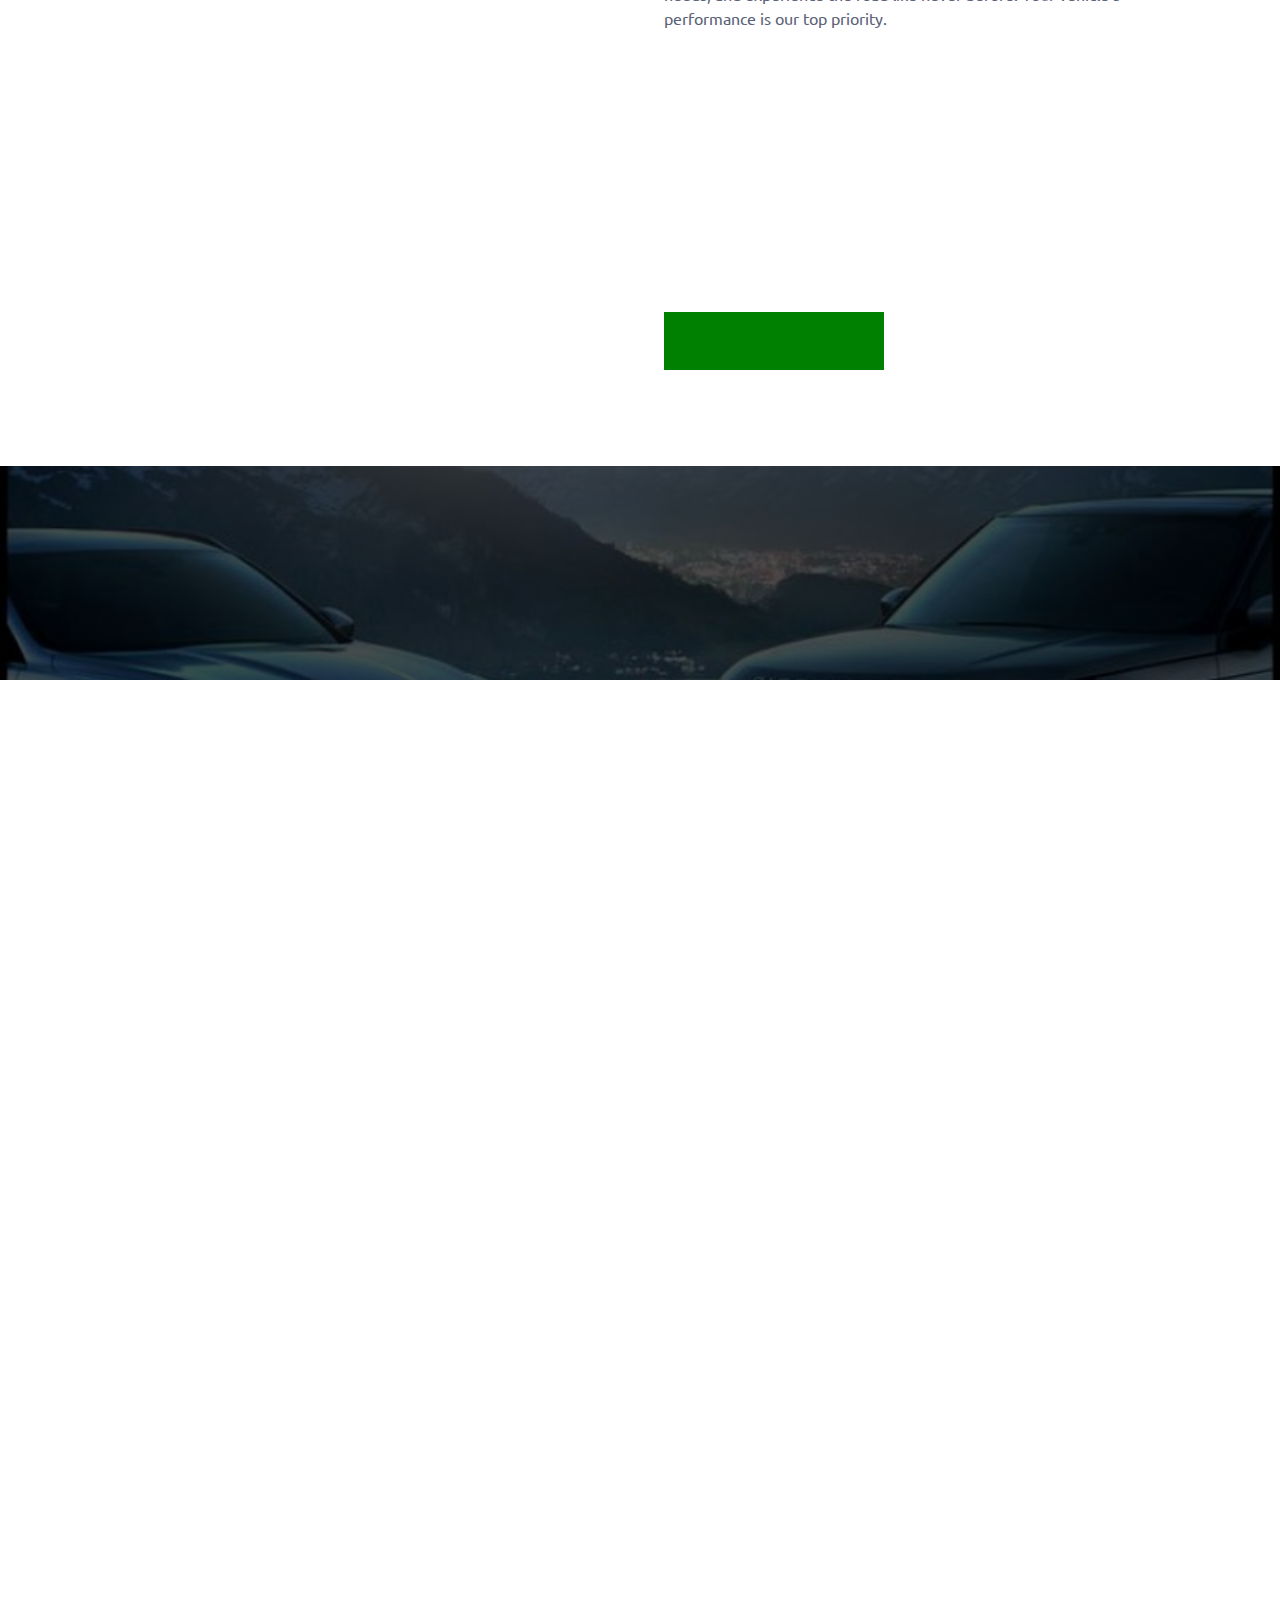
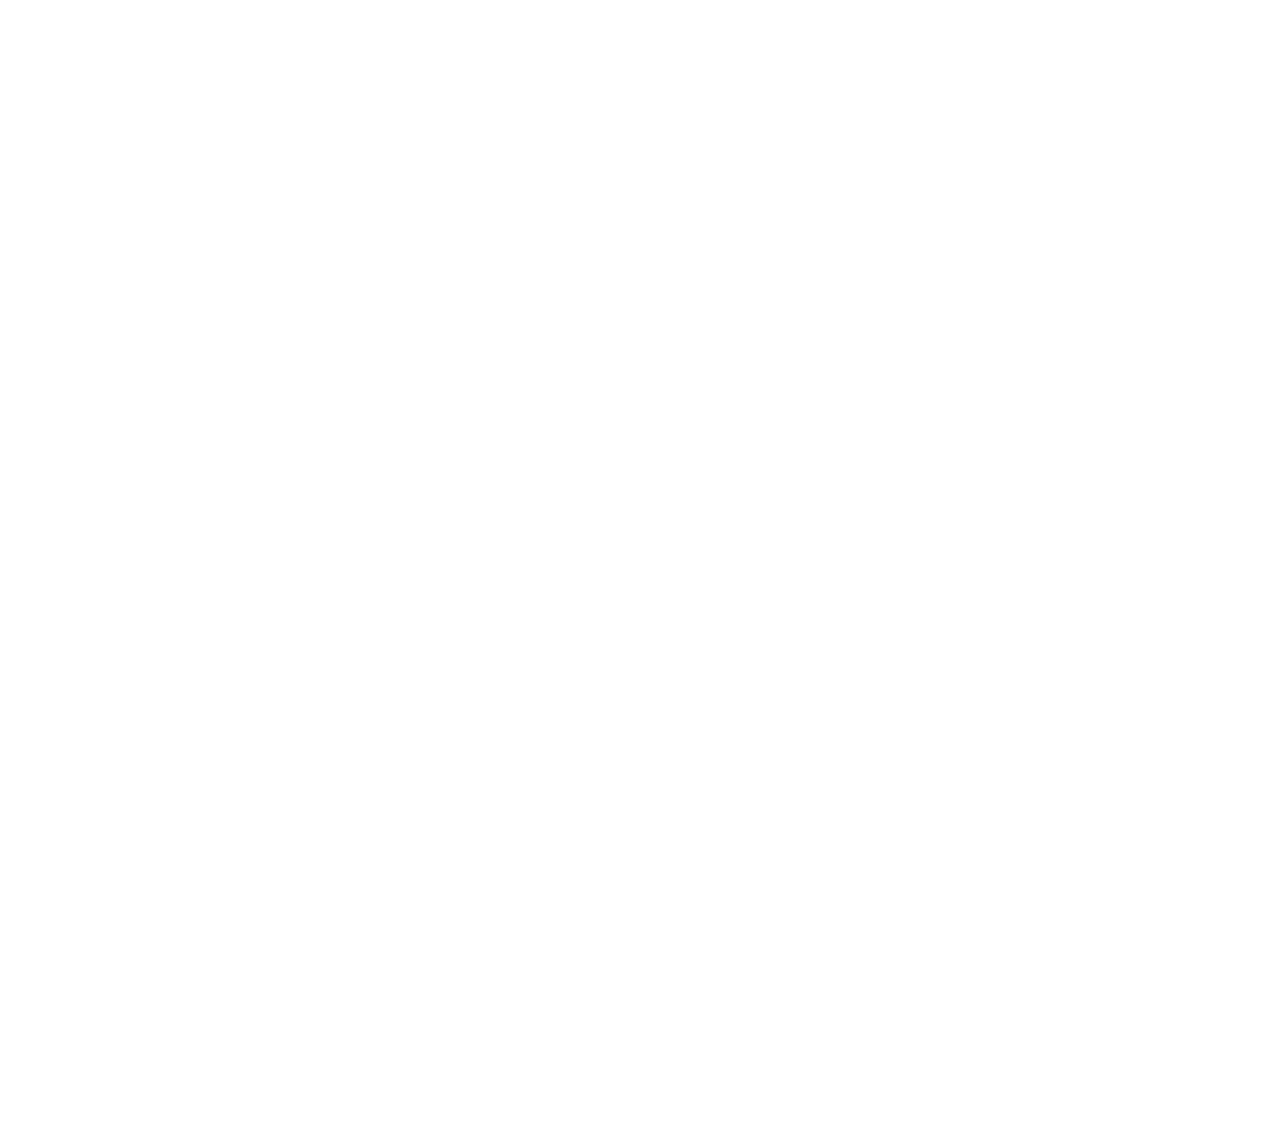
==== commit 5b2dbb57: "Update index.html" ====
--- a/index.html
+++ b/index.html
@@ -468,7 +468,9 @@
             <div class="row g-5">
                 <div class="col-lg-3 col-md-6">
                     <h4 class="text-light mb-4">Address</h4>
-                    <p class="mb-2"><i class="fa fa-map-marker-alt me-3"></i>1600c Hebron Road, Kgabalatsane, North West</p>
+                    <p class="mb-2"><i class="fa fa-map-marker-alt me-3"></i> <a href="https://maps.app.goo.gl/BzoNgQ4BVN9763So7" target="_blank">
+    <small>1600c Hebron Road, Kgabalatsane, North West</small>
+  </a></p>
                     <p class="mb-2"><i class="fa fa-phone-alt me-3"></i><a href="tel:+27722284586"><small>072 2284 586</small></a></p>
                     <p class="mb-2"><i class="fa fa-envelope me-3"></i>keletsolandroverspecialist@gmail.com</p>
                     <div class="d-flex pt-2">
--- a/css/style.css
+++ b/css/style.css
@@ -395,3 +395,7 @@
     }
 }
 
+a {
+  color: #008000 !important;  /* Green color with #008000 */
+}
+
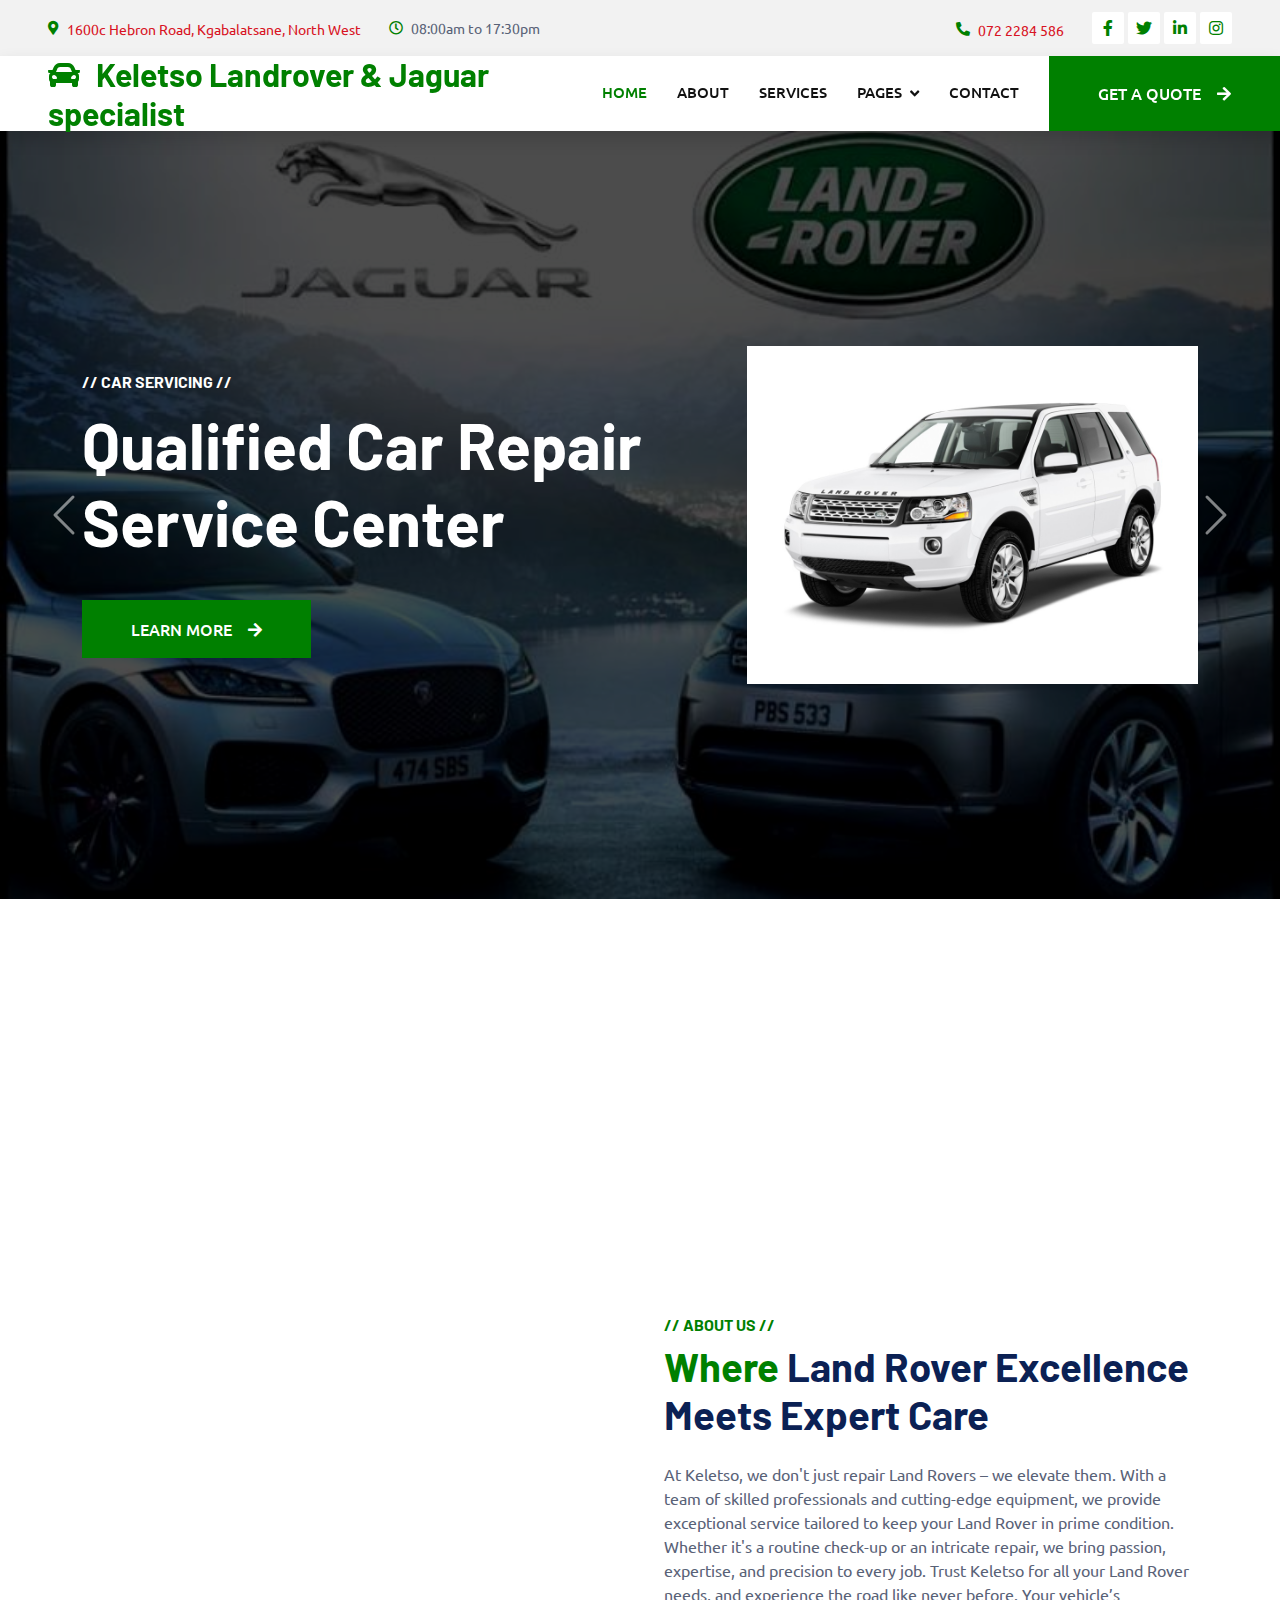
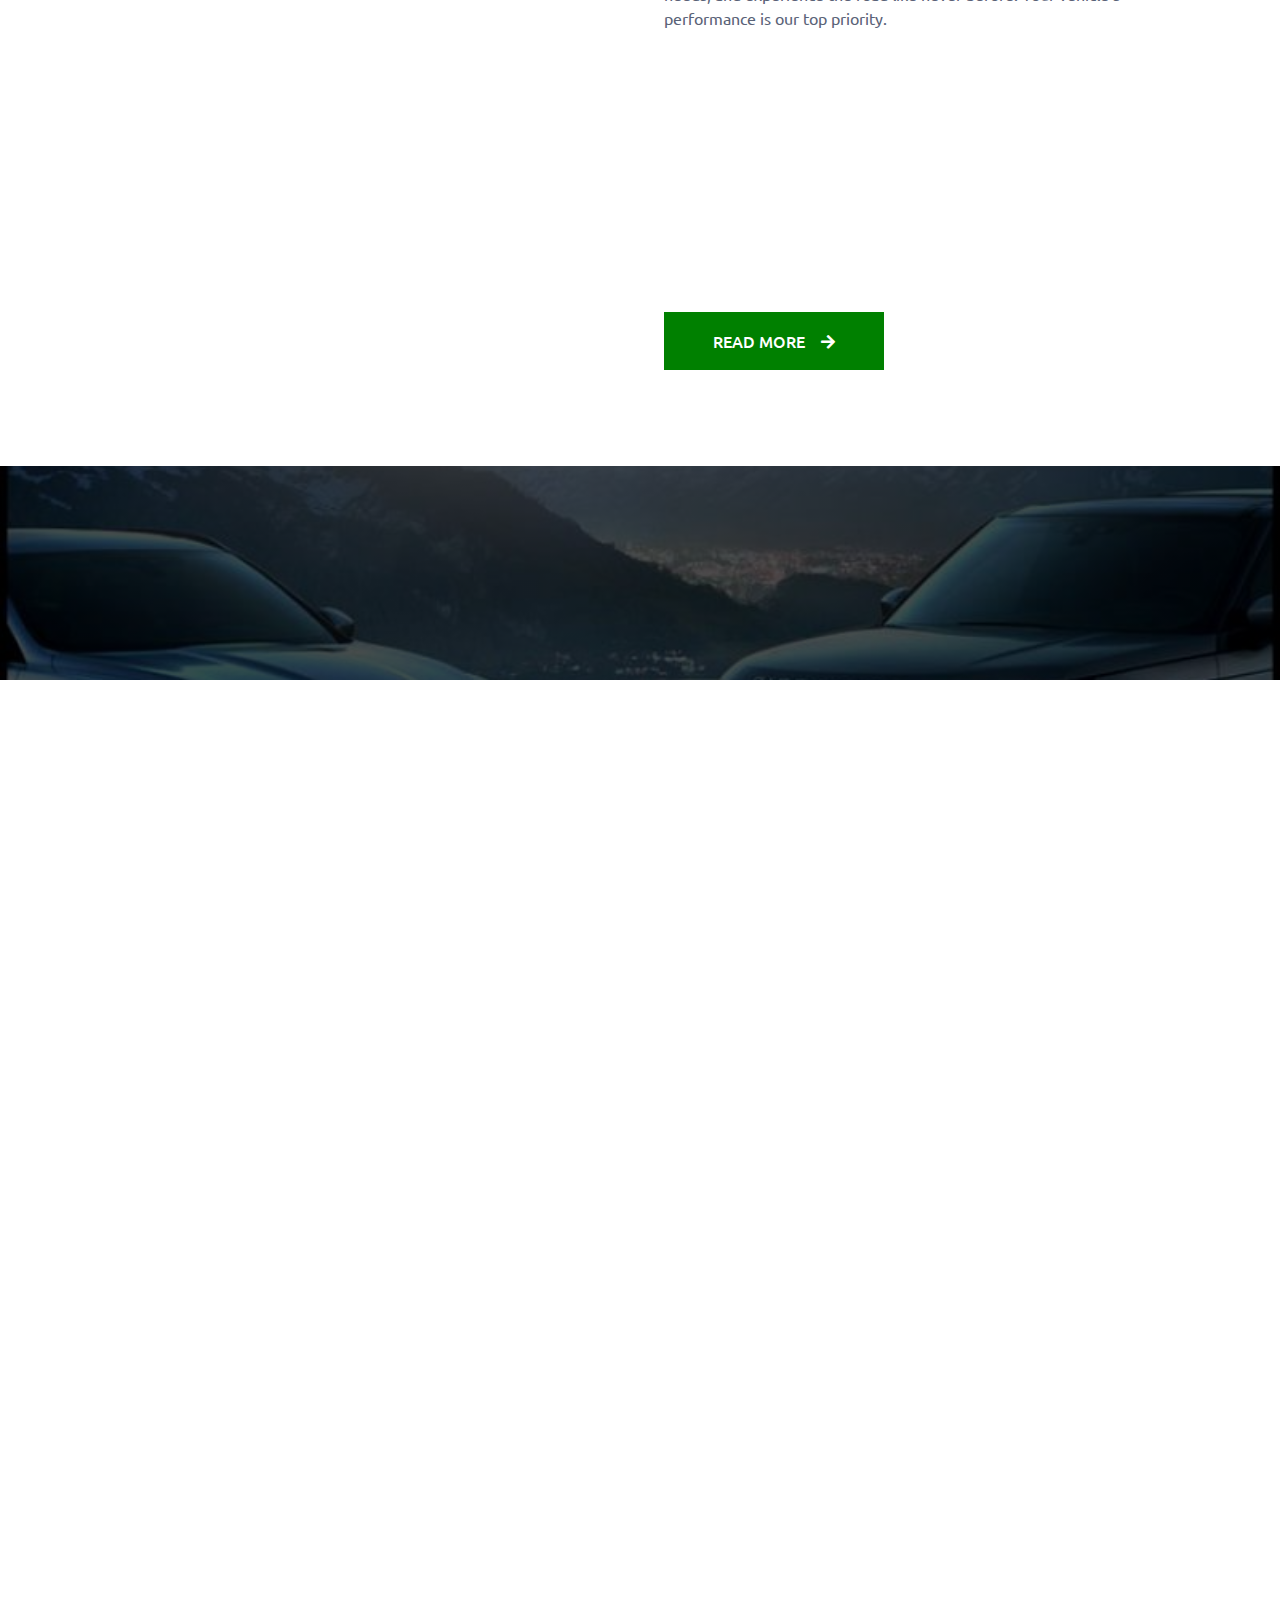
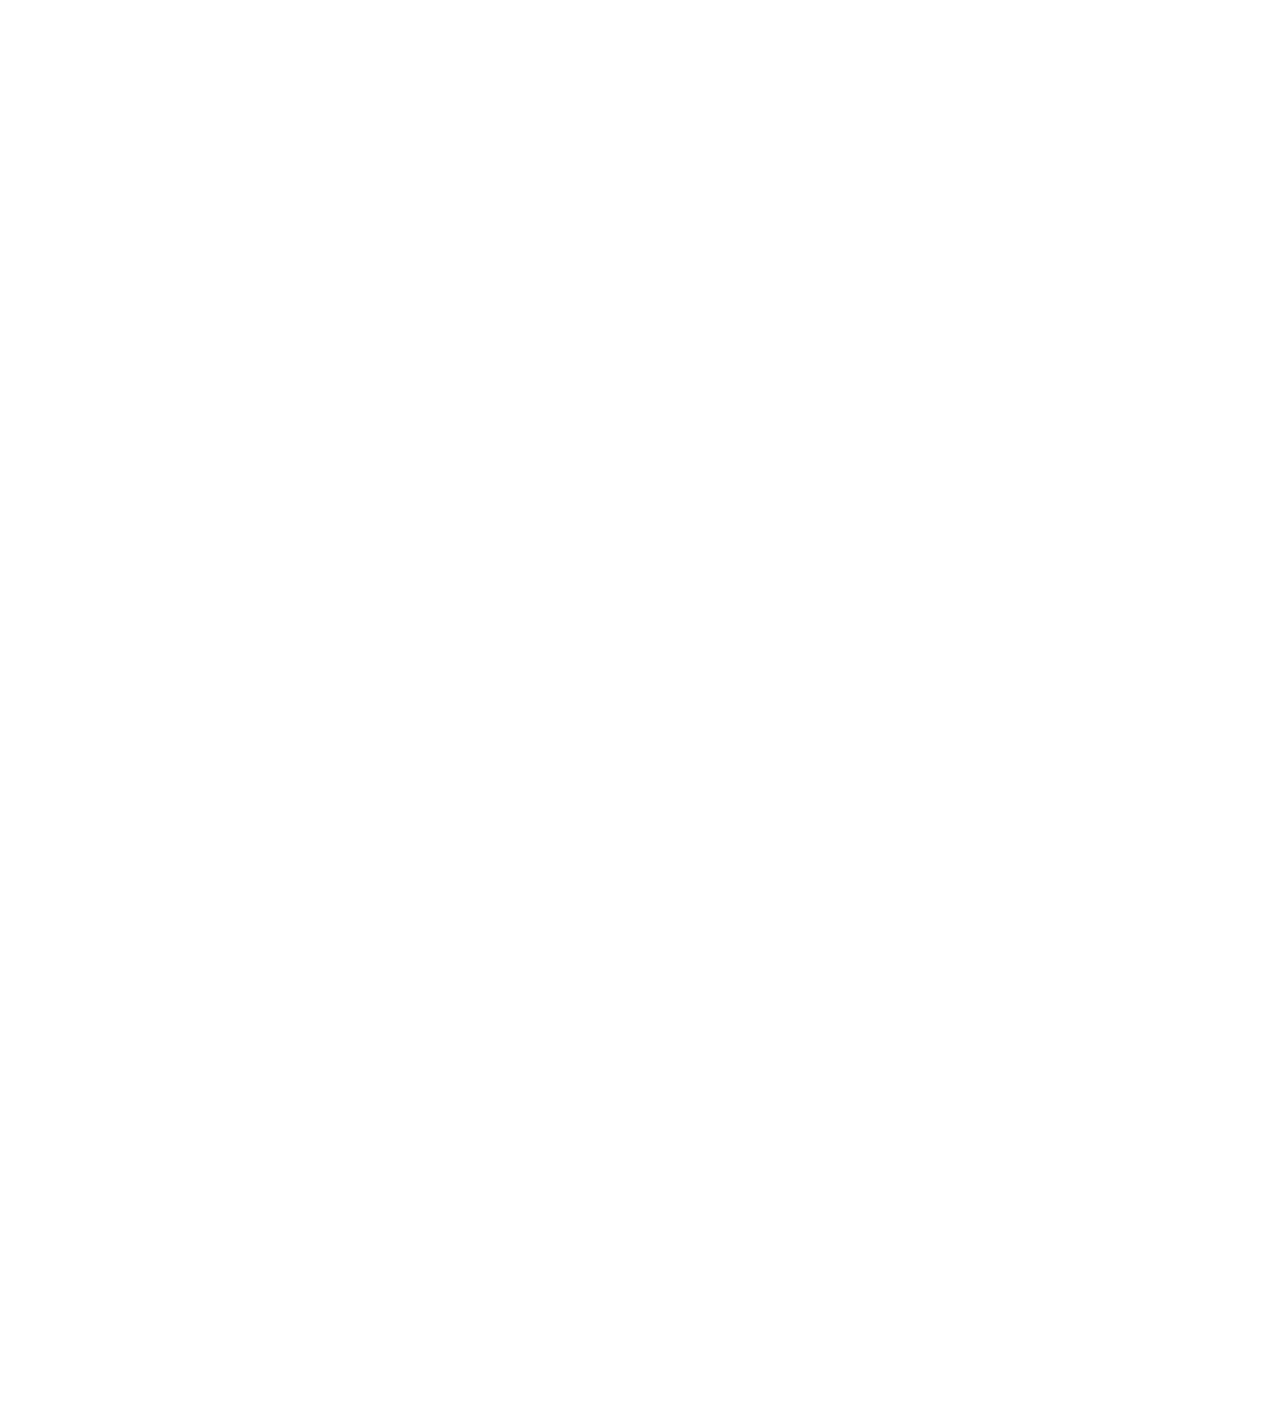
==== commit 1169cb68: "Update index.html" ====
--- a/index.html
+++ b/index.html
@@ -275,12 +275,12 @@
                 </div>
                 <div class="col-md-6 col-lg-3 text-center wow fadeIn" data-wow-delay="0.5s">
                     <i class="fa fa-users fa-2x text-white mb-3"></i>
-                    <h2 class="text-white mb-2" data-toggle="counter-up">130</h2>
+                    <h2 class="text-white mb-2" data-toggle="counter-up">1302</h2>
                     <p class="text-white mb-0">Satisfied Clients</p>
                 </div>
                 <div class="col-md-6 col-lg-3 text-center wow fadeIn" data-wow-delay="0.7s">
                     <i class="fa fa-car fa-2x text-white mb-3"></i>
-                    <h2 class="text-white mb-2" data-toggle="counter-up">140</h2>
+                    <h2 class="text-white mb-2" data-toggle="counter-up">1305</h2>
                     <p class="text-white mb-0">Compleate Projects</p>
                 </div>
             </div>
@@ -313,7 +313,15 @@
                         </button>
                         <button class="nav-link w-100 d-flex align-items-center text-start p-4 mb-0" data-bs-toggle="pill" data-bs-target="#tab-pane-4" type="button">
                            <i class="fa fa-wrench fa-2x me-3"></i>
-                            <h4 class="m-0">Car Stripping</h4>
+                            <h4 class="m-0">Body Repairs</h4>
+                        </button>
+                        <button class="nav-link w-100 d-flex align-items-center text-start p-4 mb-4 active" data-bs-toggle="pill" data-bs-target="#tab-pane-1" type="button">
+                            <i class="fa fa-cogs fa-2x me-3"></i>
+                            <h4 class="m-0">Customising and Rebuilds</h4>
+                        </button>
+                        <button class="nav-link w-100 d-flex align-items-center text-start p-4 mb-4 active" data-bs-toggle="pill" data-bs-target="#tab-pane-1" type="button">
+                            <i class="fa fa-car fa-2x me-3"></i>
+                            <h4 class="m-0">We buy both runner and non-runner vehicles.</h4>
                         </button>
                     </div>
                 </div>
@@ -489,11 +497,12 @@
                 </div>
                 <div class="col-lg-3 col-md-6">
                     <h4 class="text-light mb-4">Services</h4>
-                    <a class="btn btn-link" href="">Diagnostic Test</a>
-                    <a class="btn btn-link" href="">Engine Servicing</a>
-                    <a class="btn btn-link" href="">Tires Replacement</a>
-                    <a class="btn btn-link" href="">Oil Changing</a>
-                    <a class="btn btn-link" href="">Vacuam Cleaning</a>
+                    <a class="btn btn-link" href="">Diagnostic And Upgrades</a>
+                    <a class="btn btn-link" href="">Car Servicing</a>
+                    <a class="btn btn-link" href="">Customising And Rebuilds</a>
+                    <a class="btn btn-link" href="">Body Repairs</a>
+                    <a class="btn btn-link" href="">Sell both new and pre-owned parts.</a>
+                    <a class="btn btn-link" href="">We buy both runner and non-runner vehicles.</a>
                 </div>
                 <div class="col-lg-3 col-md-6">
                     <h4 class="text-light mb-4">Newsletter</h4>
--- a/css/style.css
+++ b/css/style.css
@@ -395,7 +395,4 @@
     }
 }
 
-a {
-  color: #008000 !important;  /* Green color with #008000 */
-}
-
+
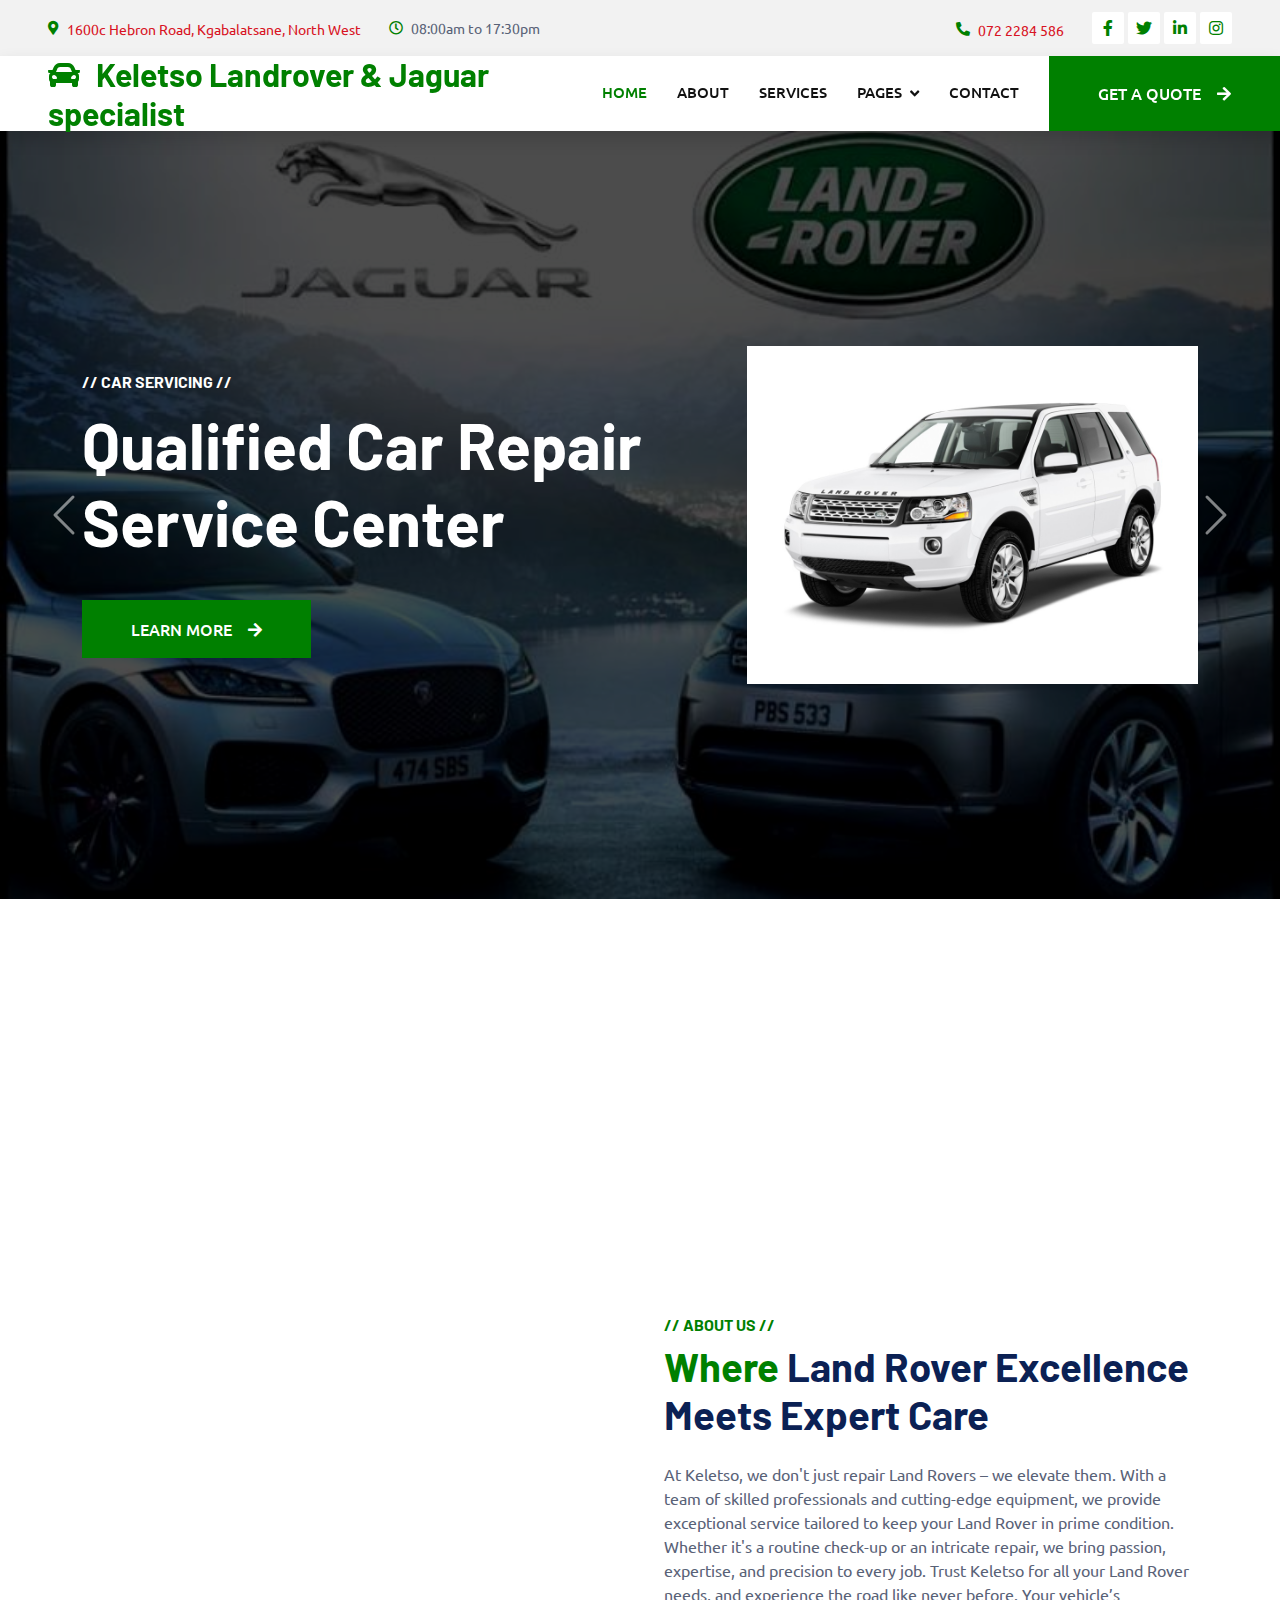
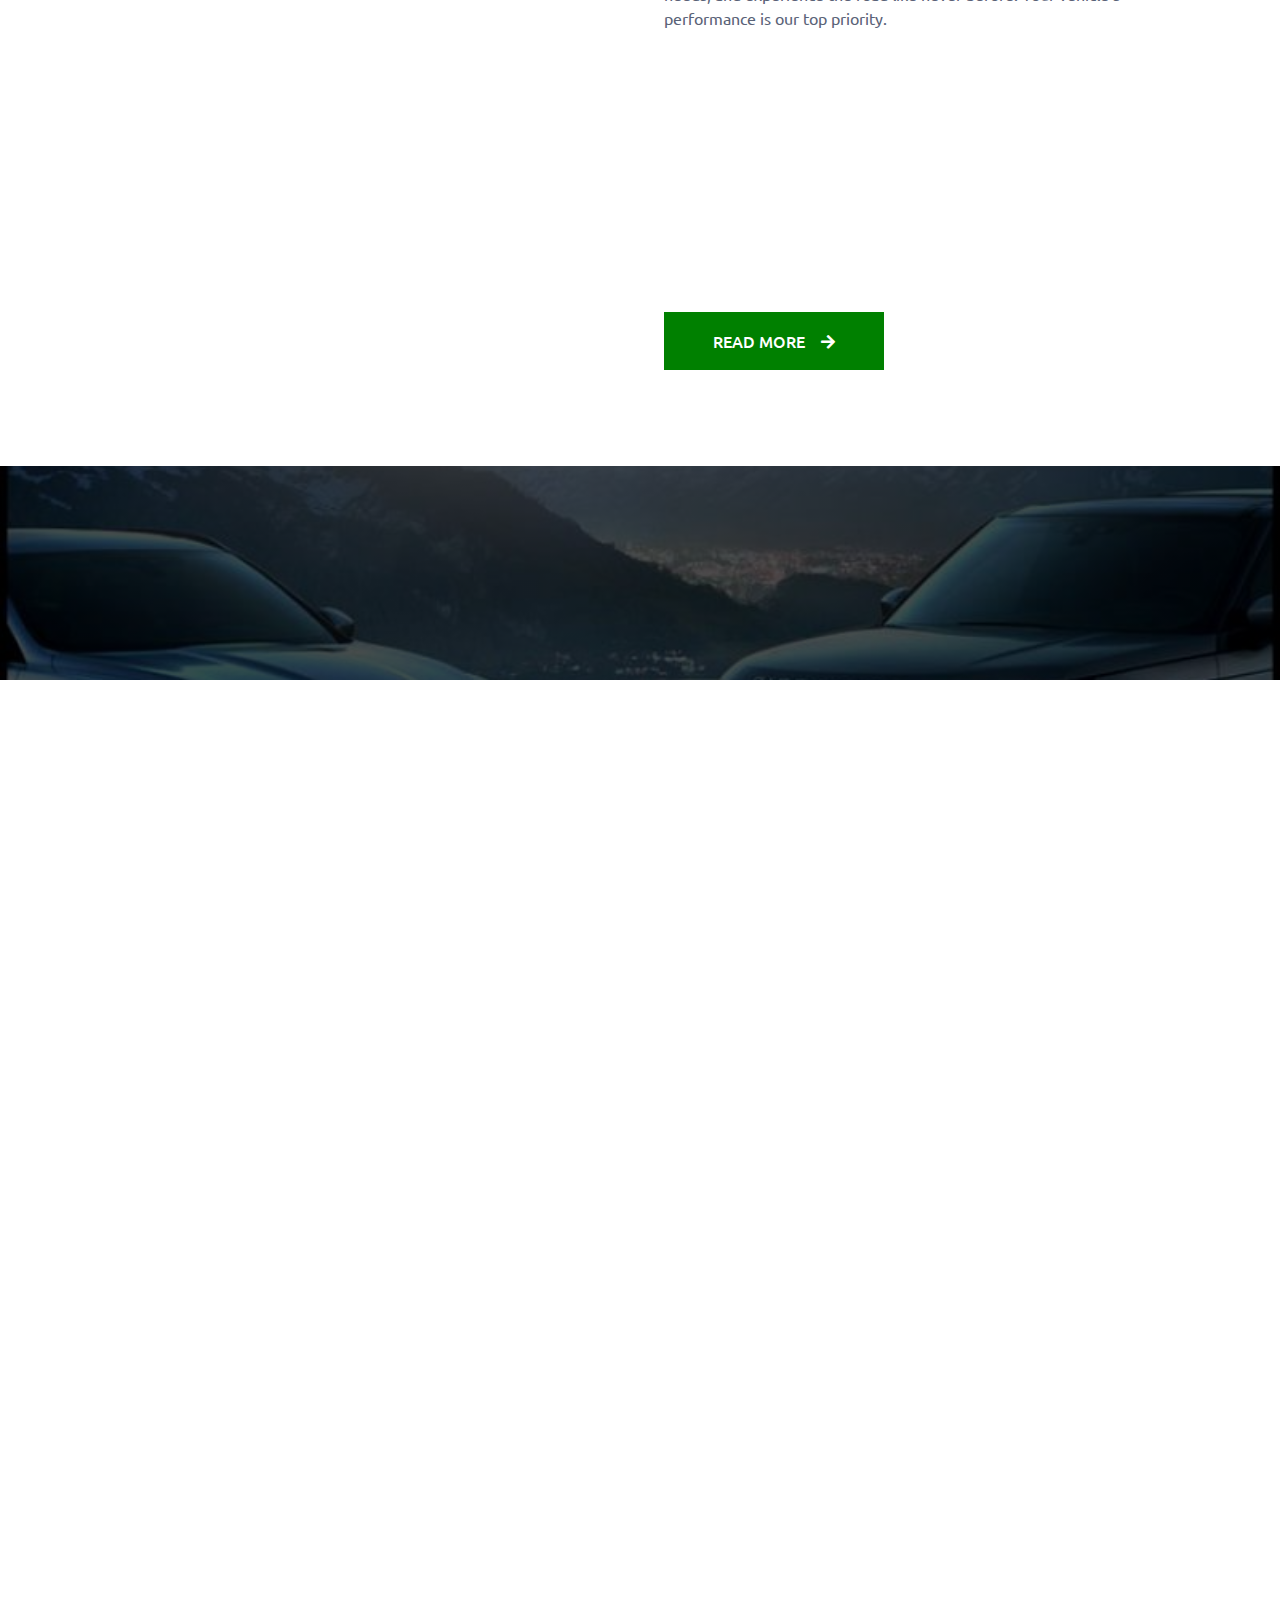
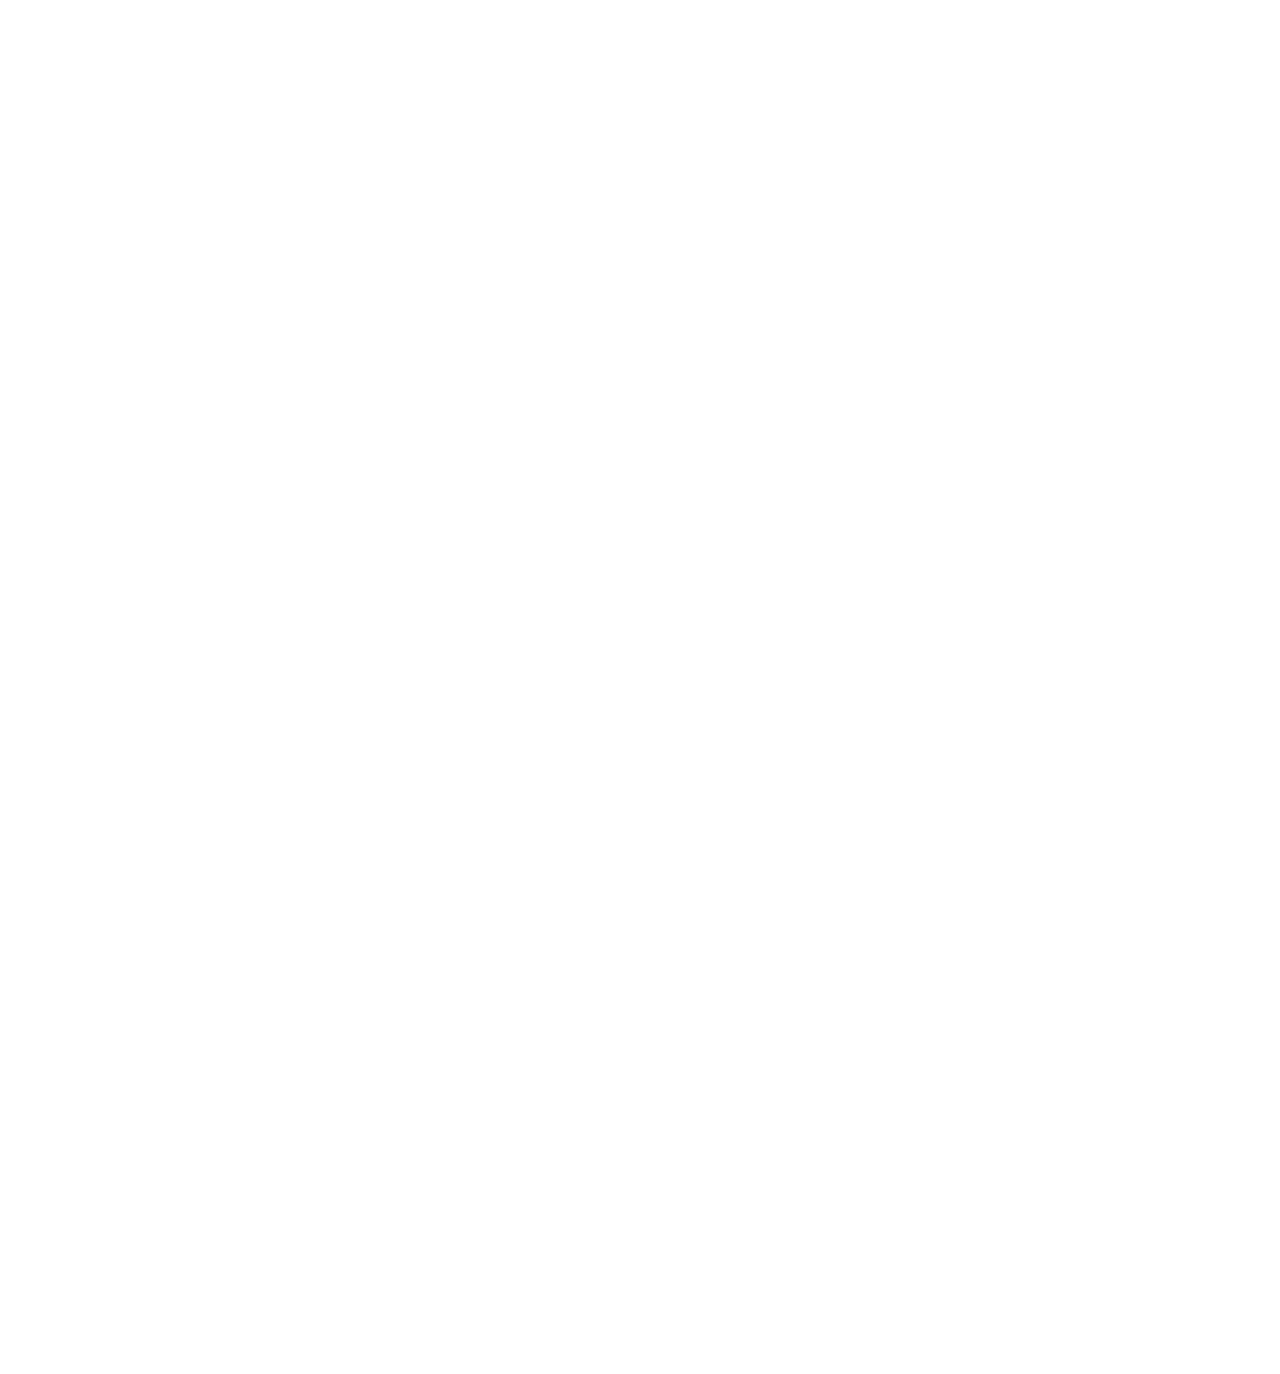
==== commit a60fe5d5: "Update index.html" ====
--- a/index.html
+++ b/index.html
@@ -315,11 +315,11 @@
                            <i class="fa fa-wrench fa-2x me-3"></i>
                             <h4 class="m-0">Body Repairs</h4>
                         </button>
-                        <button class="nav-link w-100 d-flex align-items-center text-start p-4 mb-4 active" data-bs-toggle="pill" data-bs-target="#tab-pane-1" type="button">
+                        <button class="nav-link w-100 d-flex align-items-center text-start p-4 mb-0" data-bs-toggle="pill" data-bs-target="#tab-pane-4" type="button">
                             <i class="fa fa-cogs fa-2x me-3"></i>
                             <h4 class="m-0">Customising and Rebuilds</h4>
                         </button>
-                        <button class="nav-link w-100 d-flex align-items-center text-start p-4 mb-4 active" data-bs-toggle="pill" data-bs-target="#tab-pane-1" type="button">
+                        <button class="nav-link w-100 d-flex align-items-center text-start p-4 mb-0" data-bs-toggle="pill" data-bs-target="#tab-pane-4" type="button">
                             <i class="fa fa-car fa-2x me-3"></i>
                             <h4 class="m-0">We buy both runner and non-runner vehicles.</h4>
                         </button>
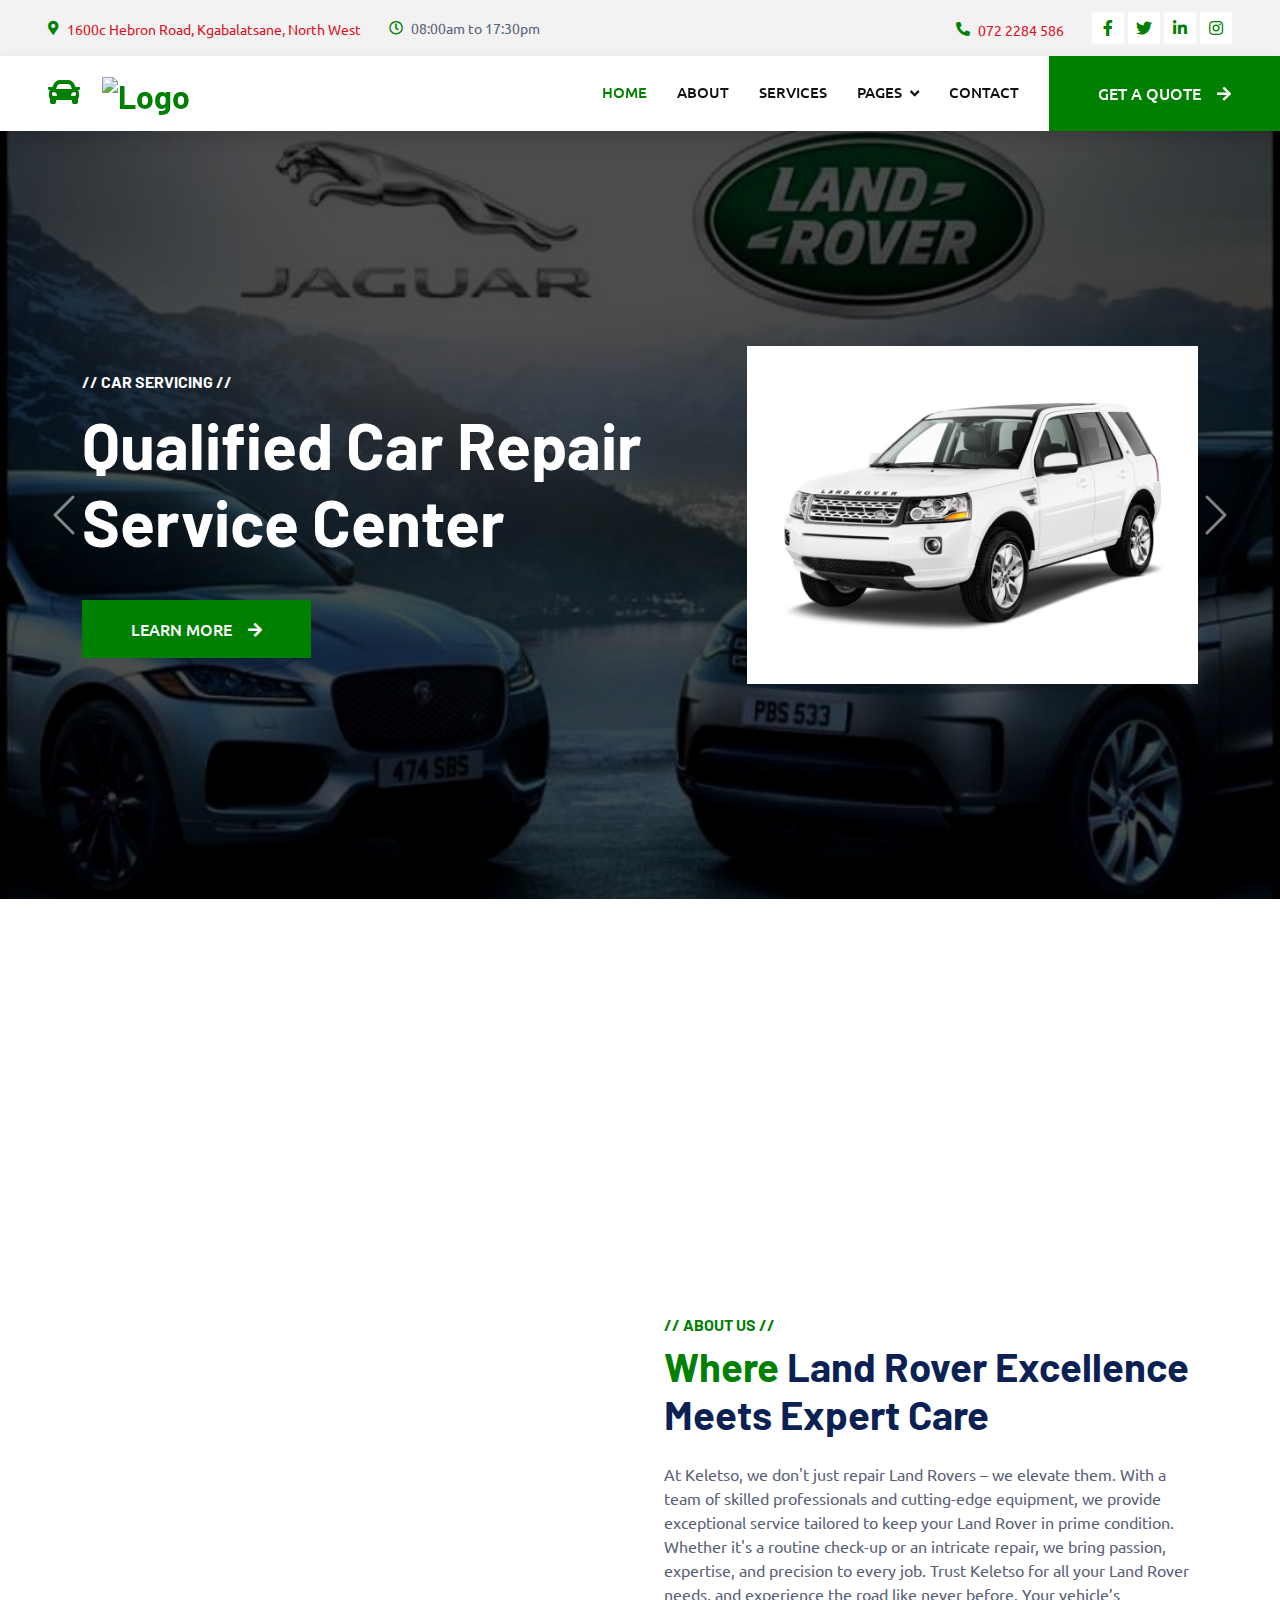
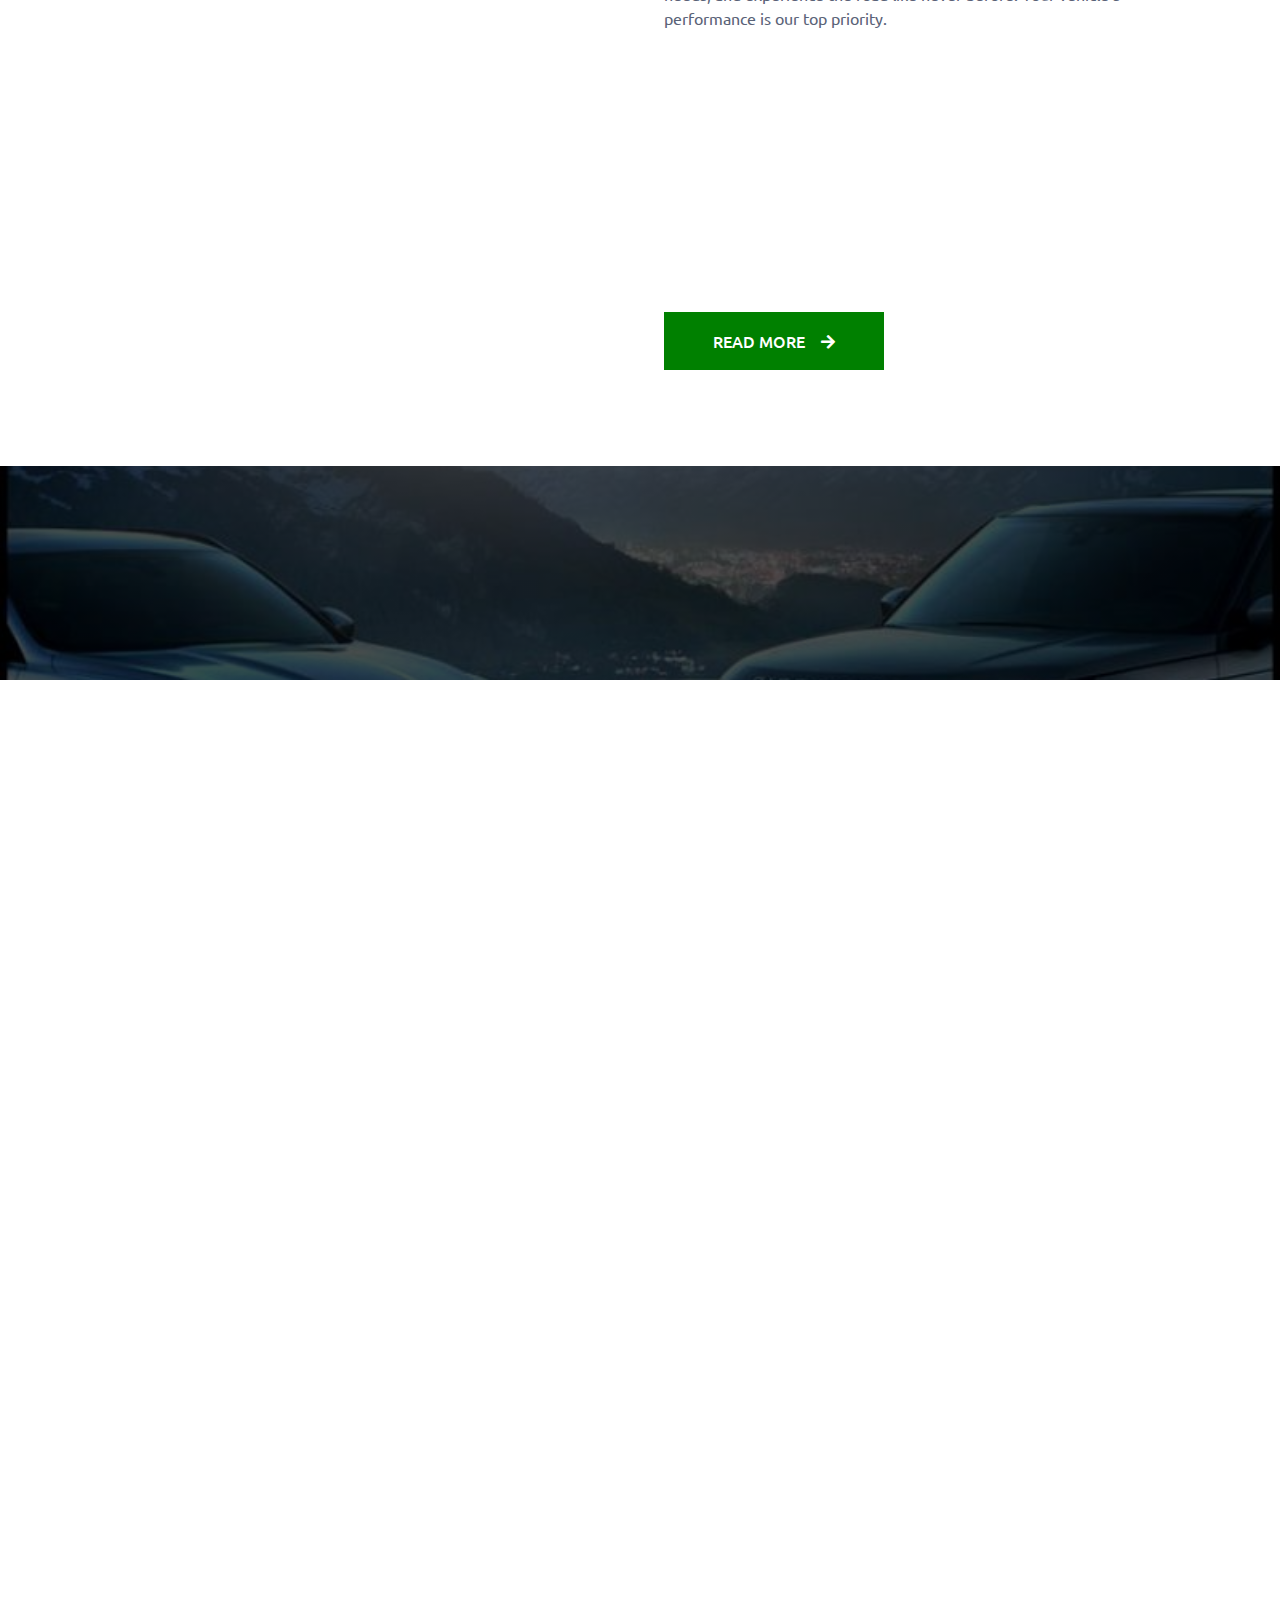
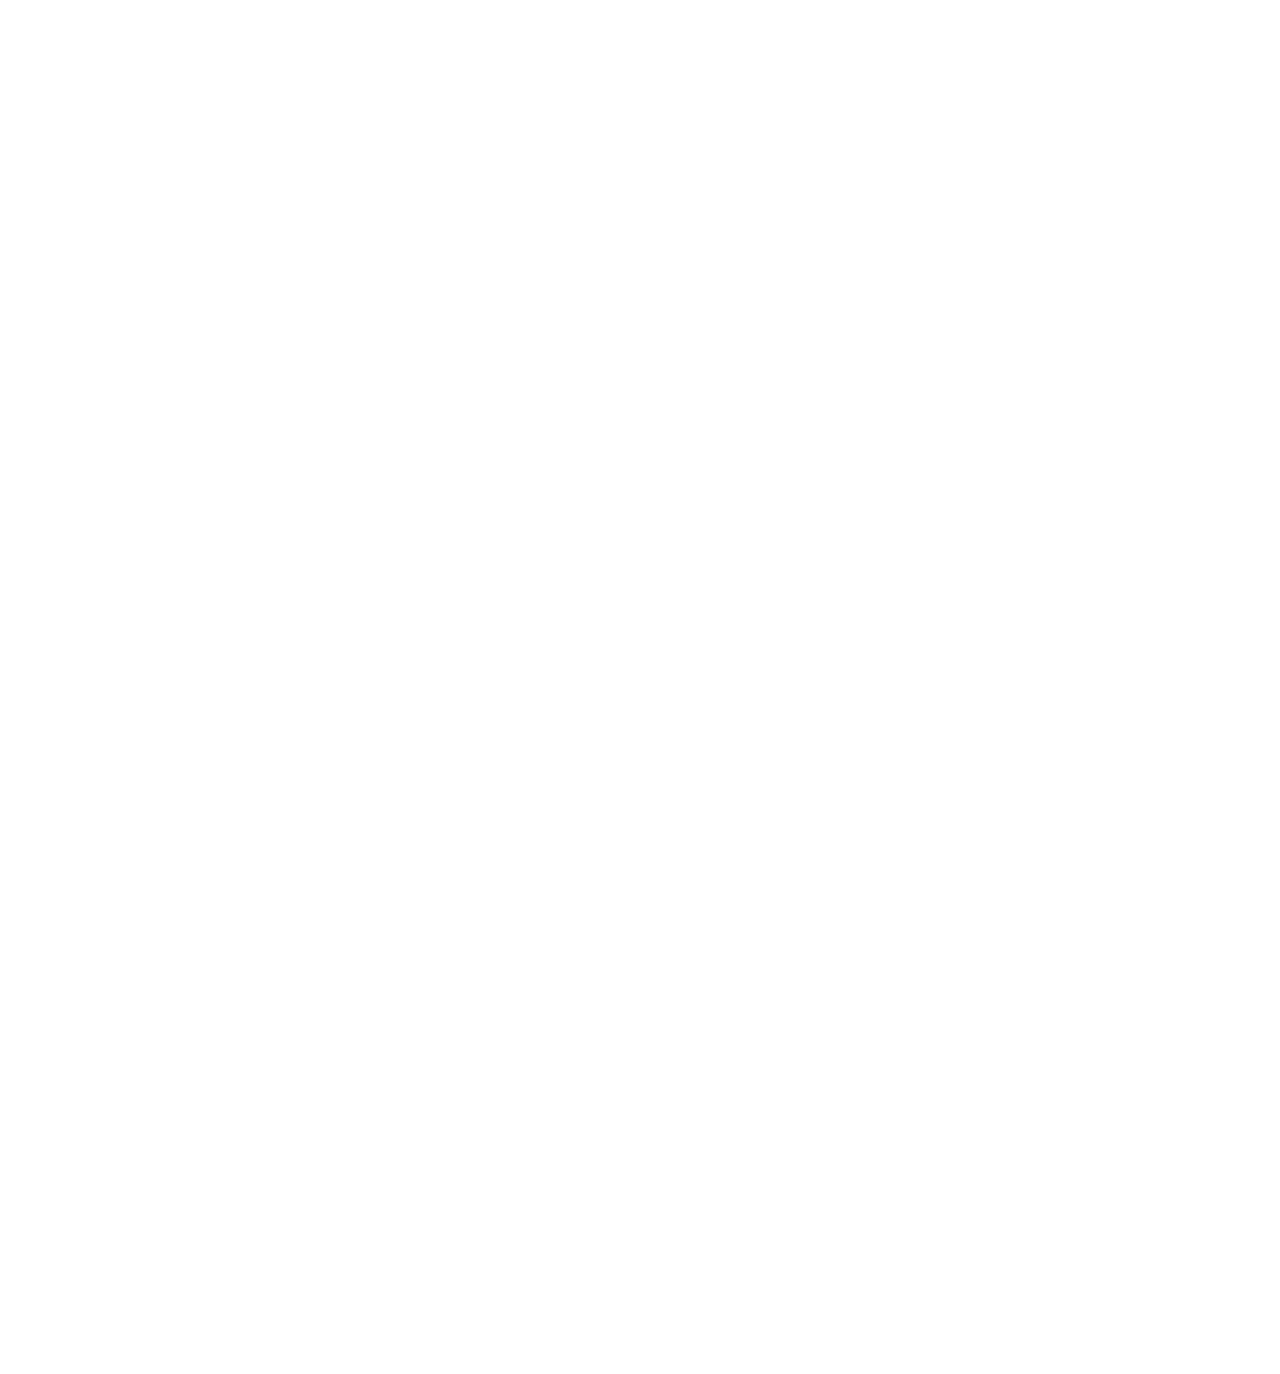
==== commit 62f4993a: "Update index.html" ====
--- a/index.html
+++ b/index.html
@@ -79,7 +79,7 @@
     <!-- Navbar Start -->
     <nav class="navbar navbar-expand-lg bg-white navbar-light shadow sticky-top p-0">
        <a href="index.html" class="navbar-brand d-flex align-items-center px-4 px-lg-5">
-            <h2 class="m-0 text-primary"><i class="fa fa-car me-3"></i>Keletso Landrover & Jaguar <br> specialist</h2>
+            <h2 class="m-0 text-primary"><i class="fa fa-car me-3"></i> <img src="img/klogo.jpg" alt="Logo"></h2>
         </a>
 
         <button type="button" class="navbar-toggler me-4" data-bs-toggle="collapse" data-bs-target="#navbarCollapse">
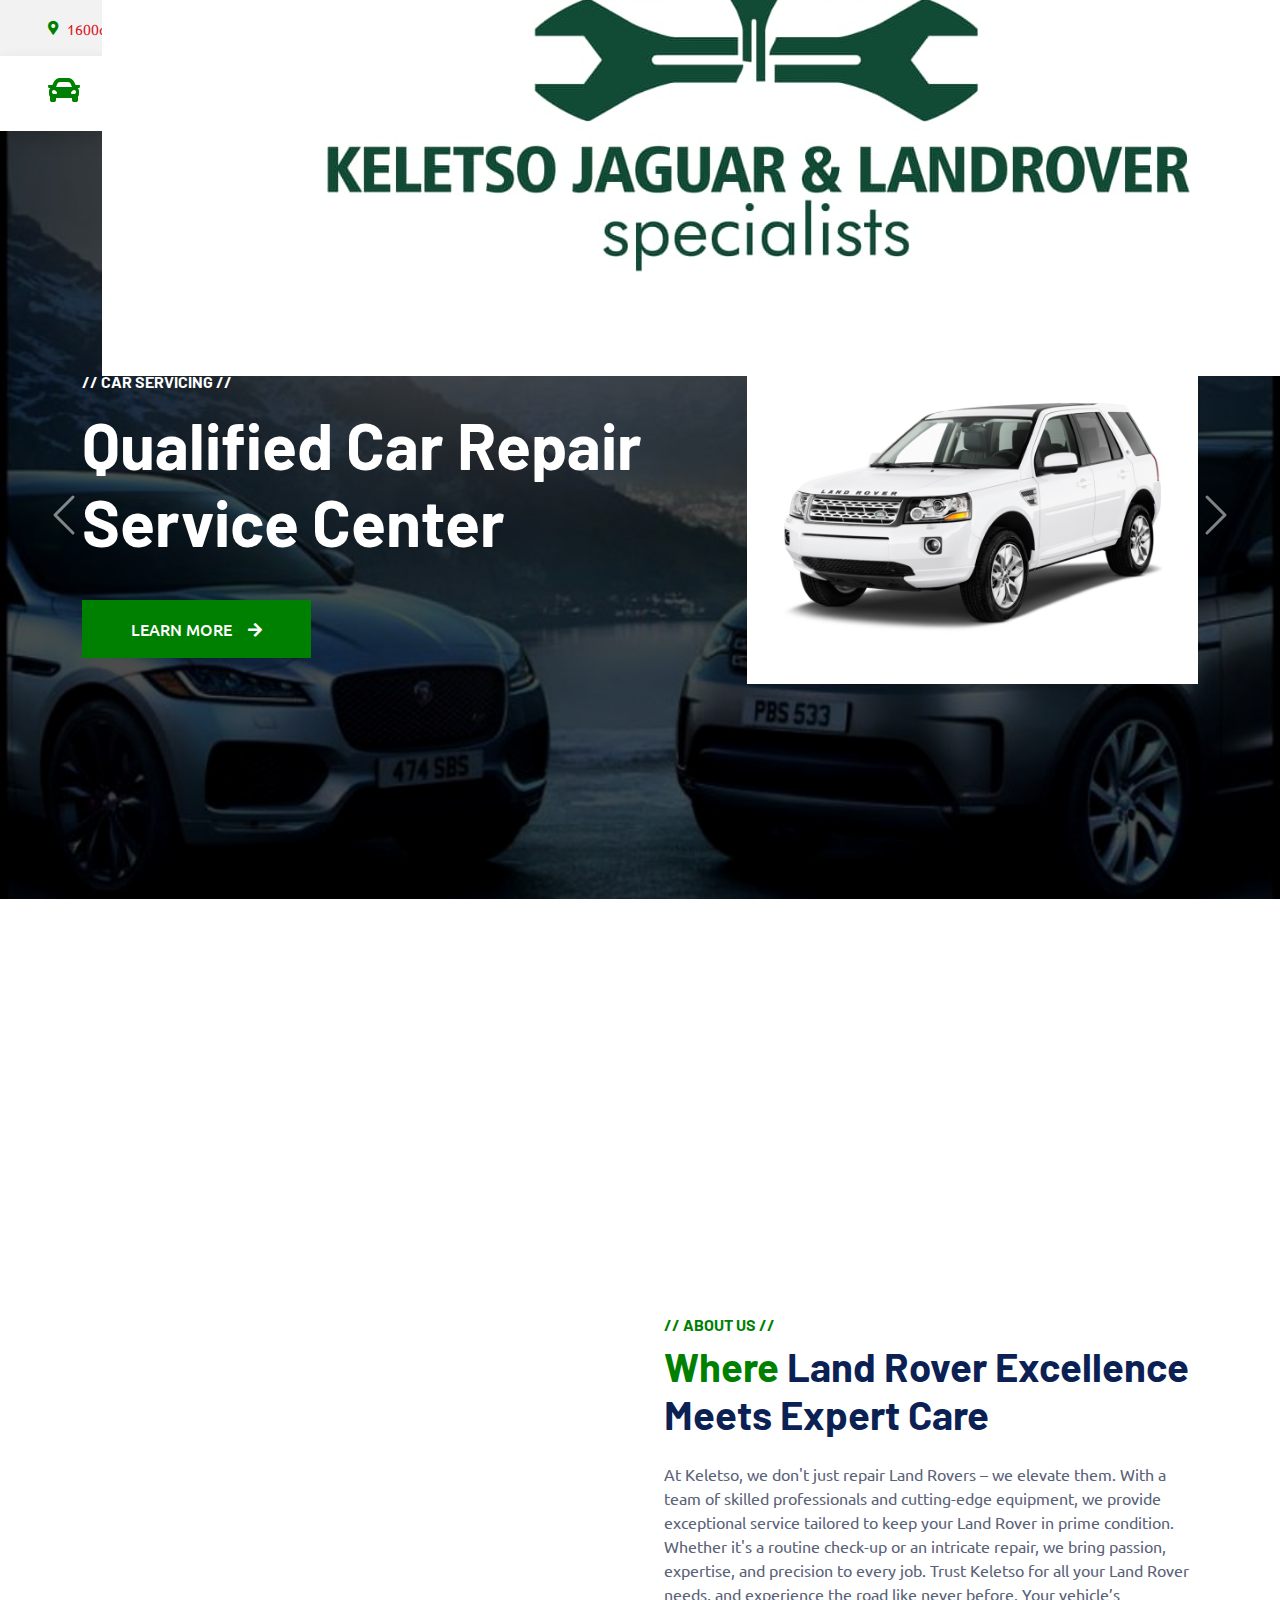
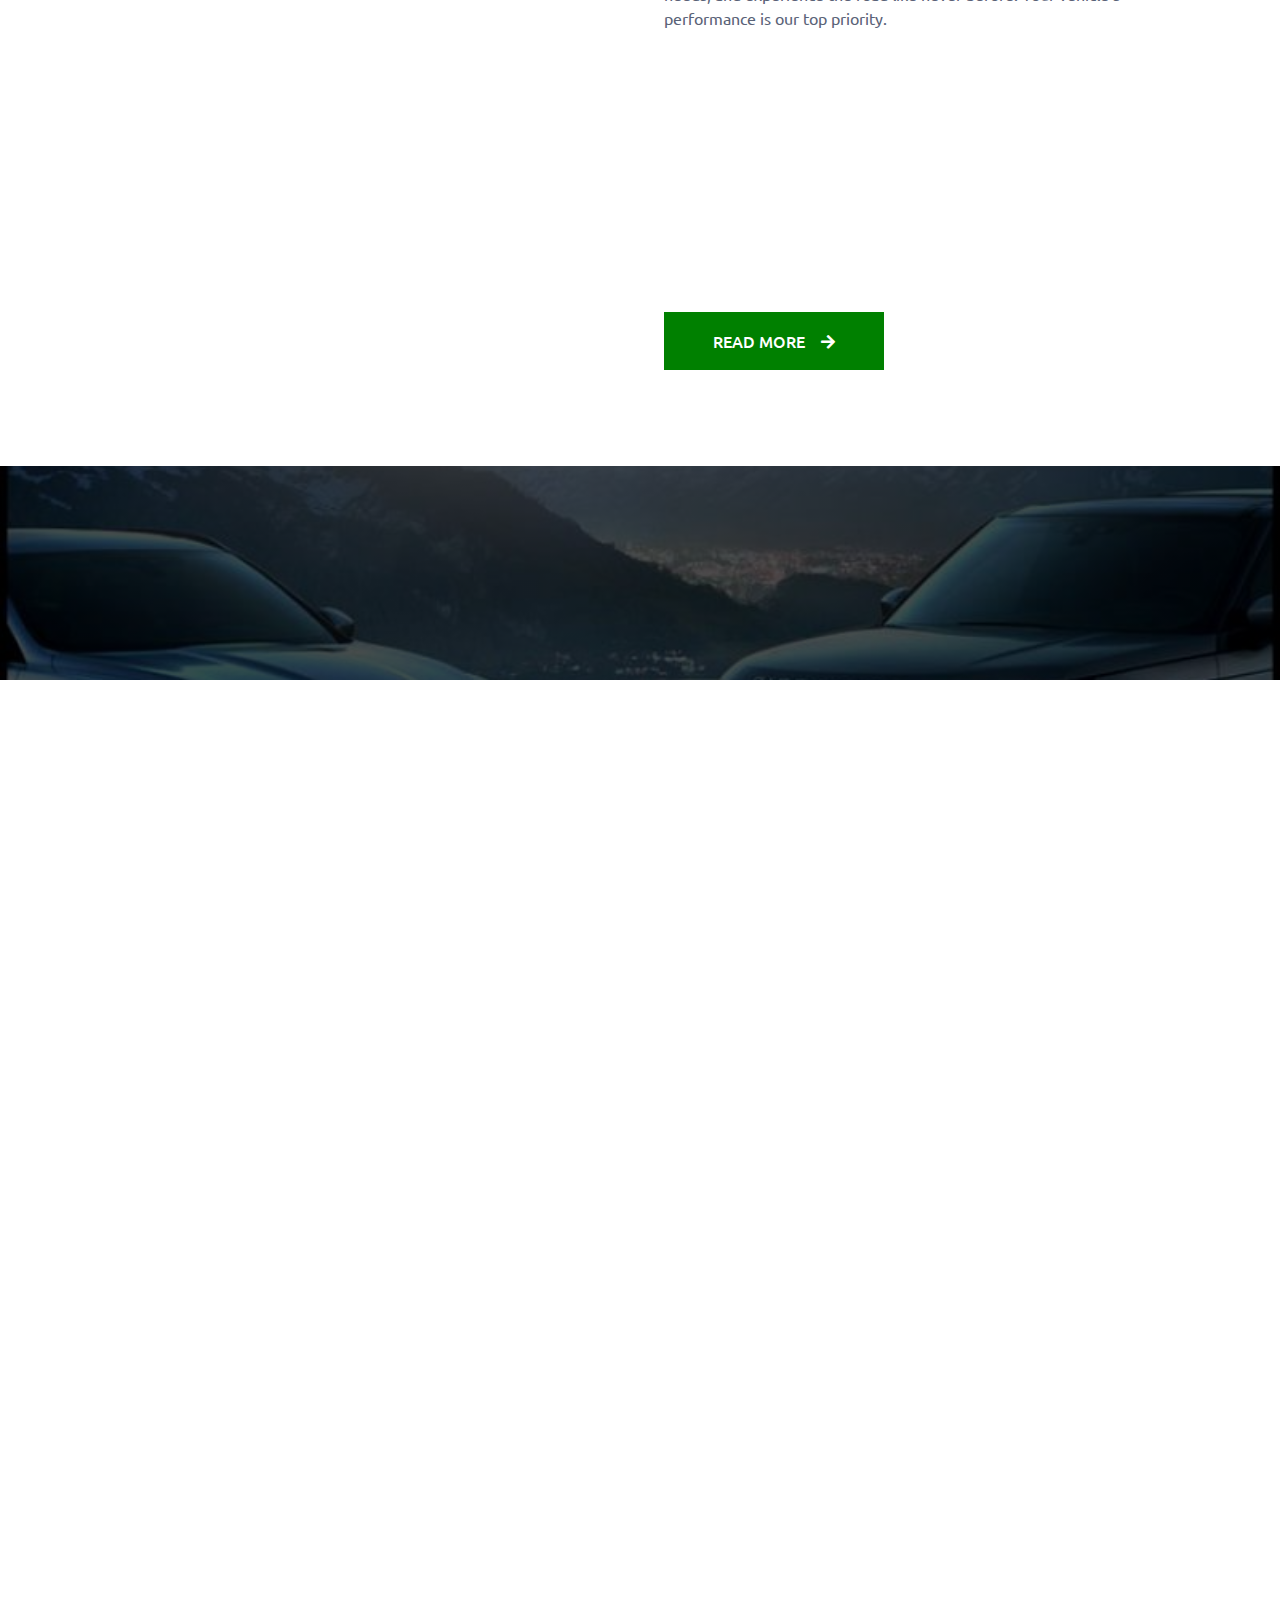
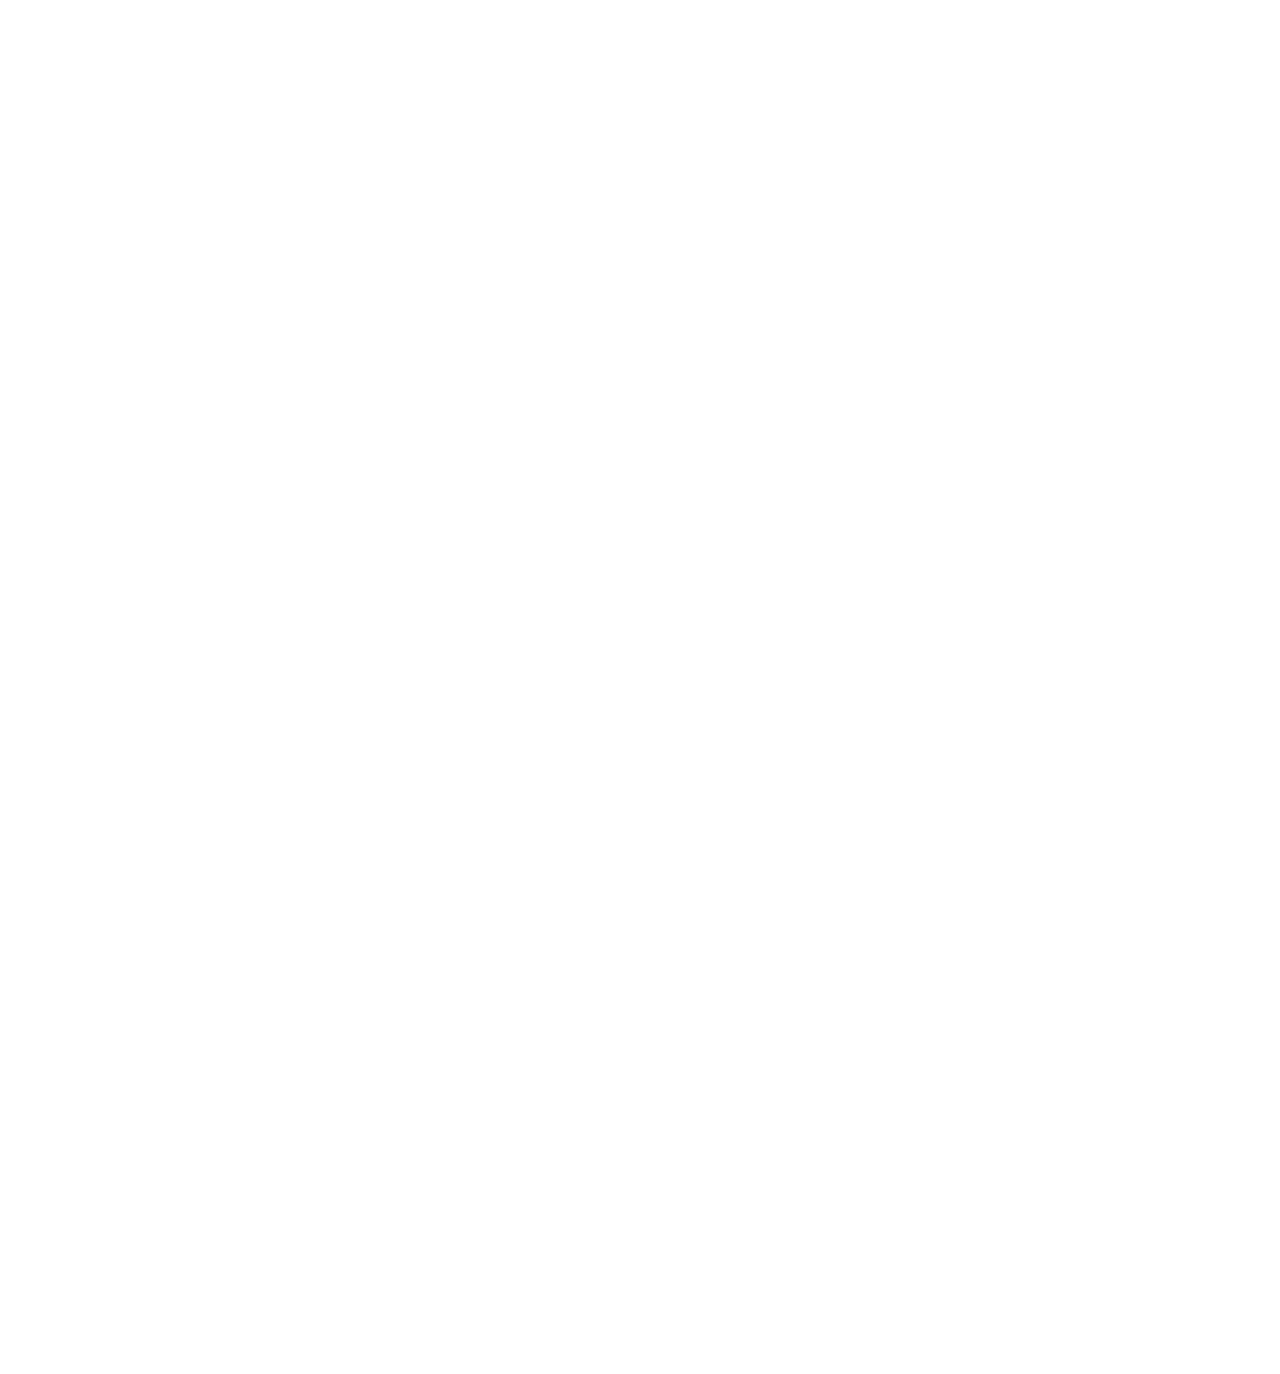
==== commit 8a5b7c7c: "Update index.html" ====
--- a/index.html
+++ b/index.html
@@ -79,7 +79,7 @@
     <!-- Navbar Start -->
     <nav class="navbar navbar-expand-lg bg-white navbar-light shadow sticky-top p-0">
        <a href="index.html" class="navbar-brand d-flex align-items-center px-4 px-lg-5">
-            <h2 class="m-0 text-primary"><i class="fa fa-car me-3"></i> <img src="img/klogo.jpg" alt="Logo"></h2>
+            <h2 class="m-0 text-primary"><i class="fa fa-car me-3"></i> <img src="img/klogo.jpeg" alt="Logo"></h2>
         </a>
 
         <button type="button" class="navbar-toggler me-4" data-bs-toggle="collapse" data-bs-target="#navbarCollapse">
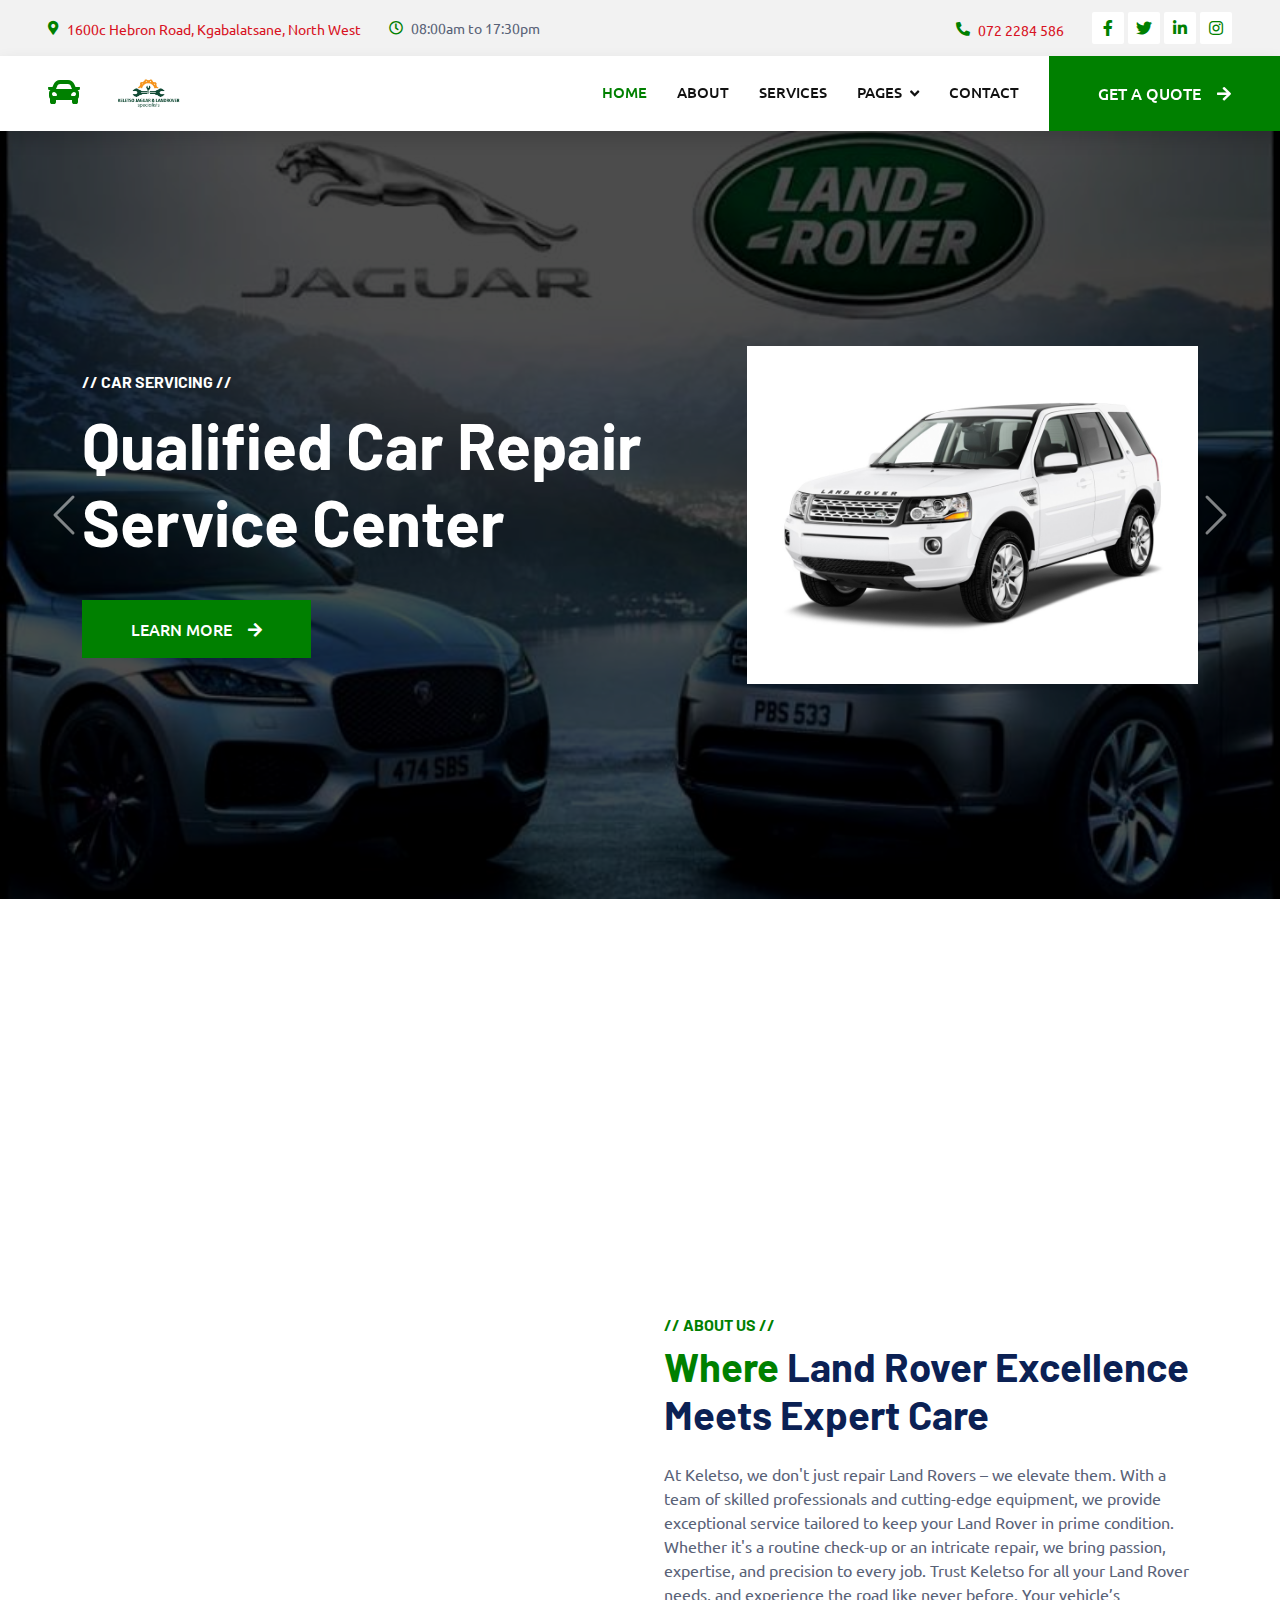
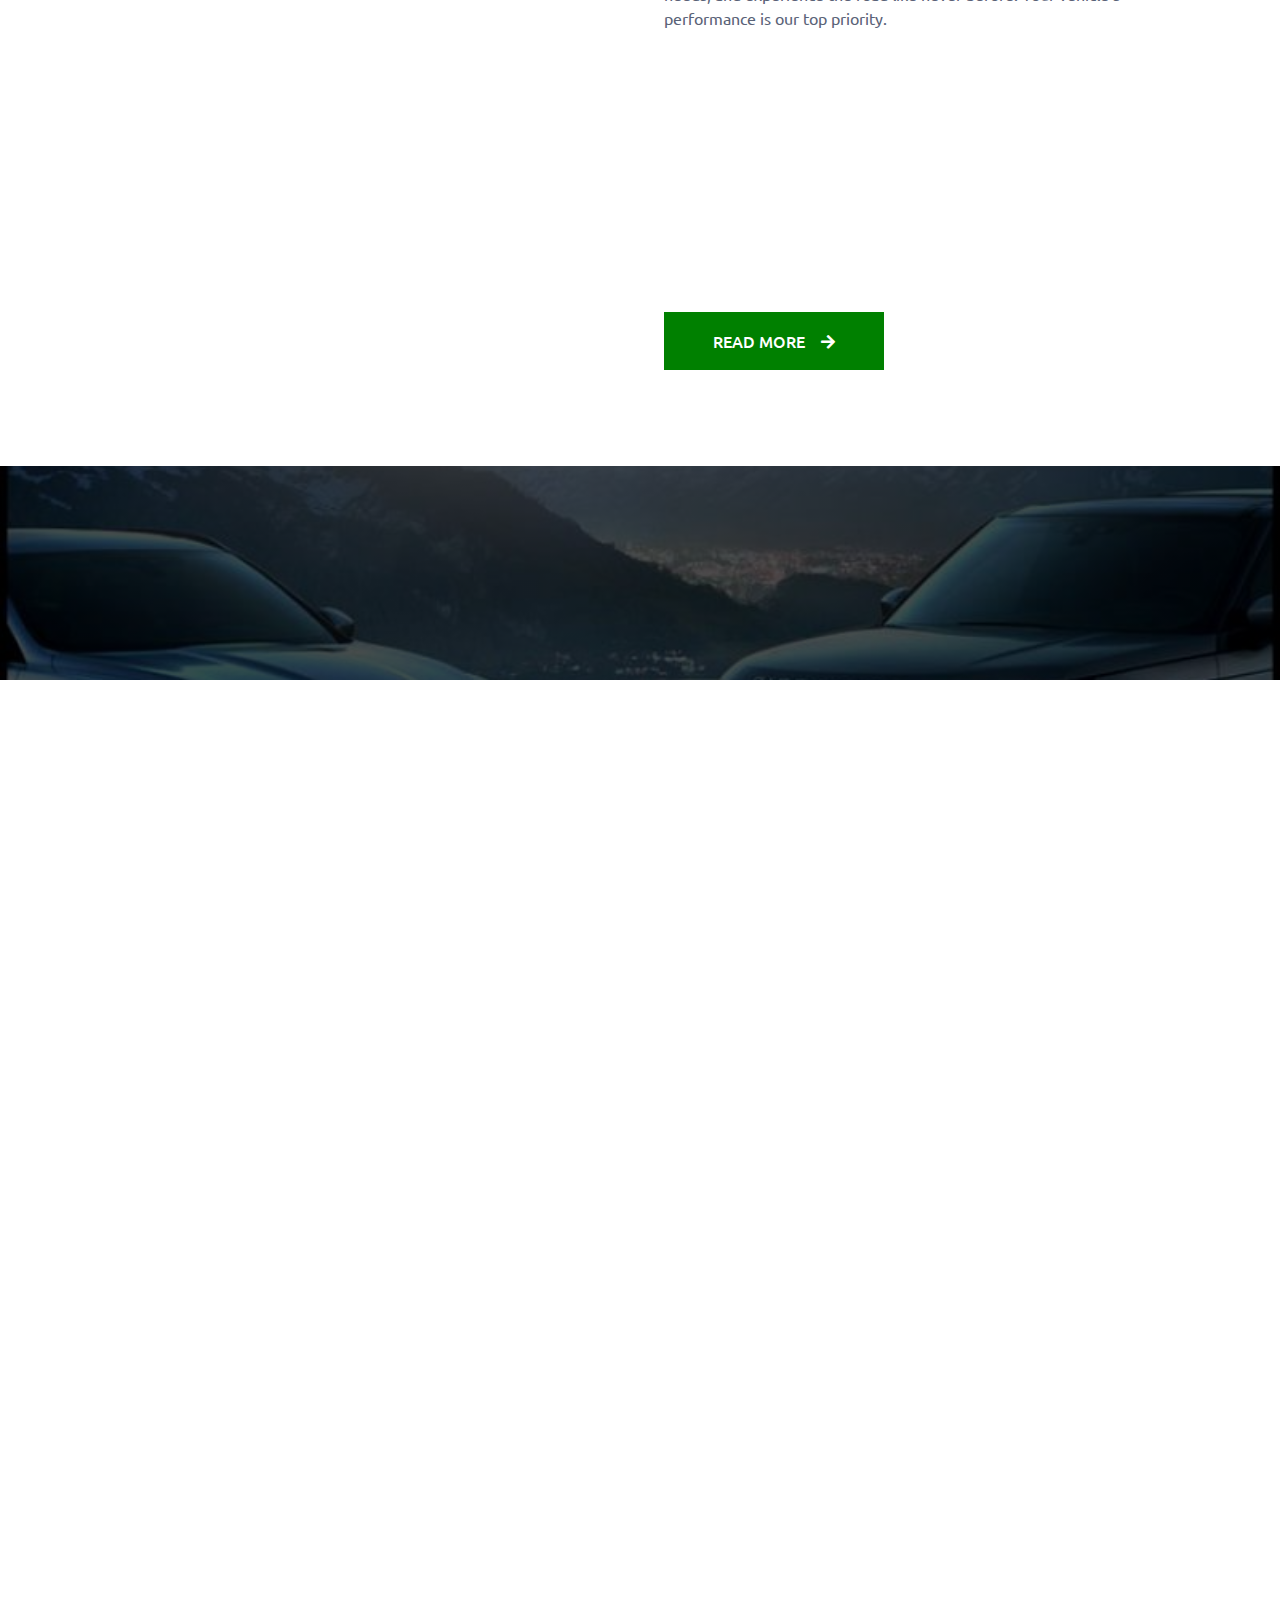
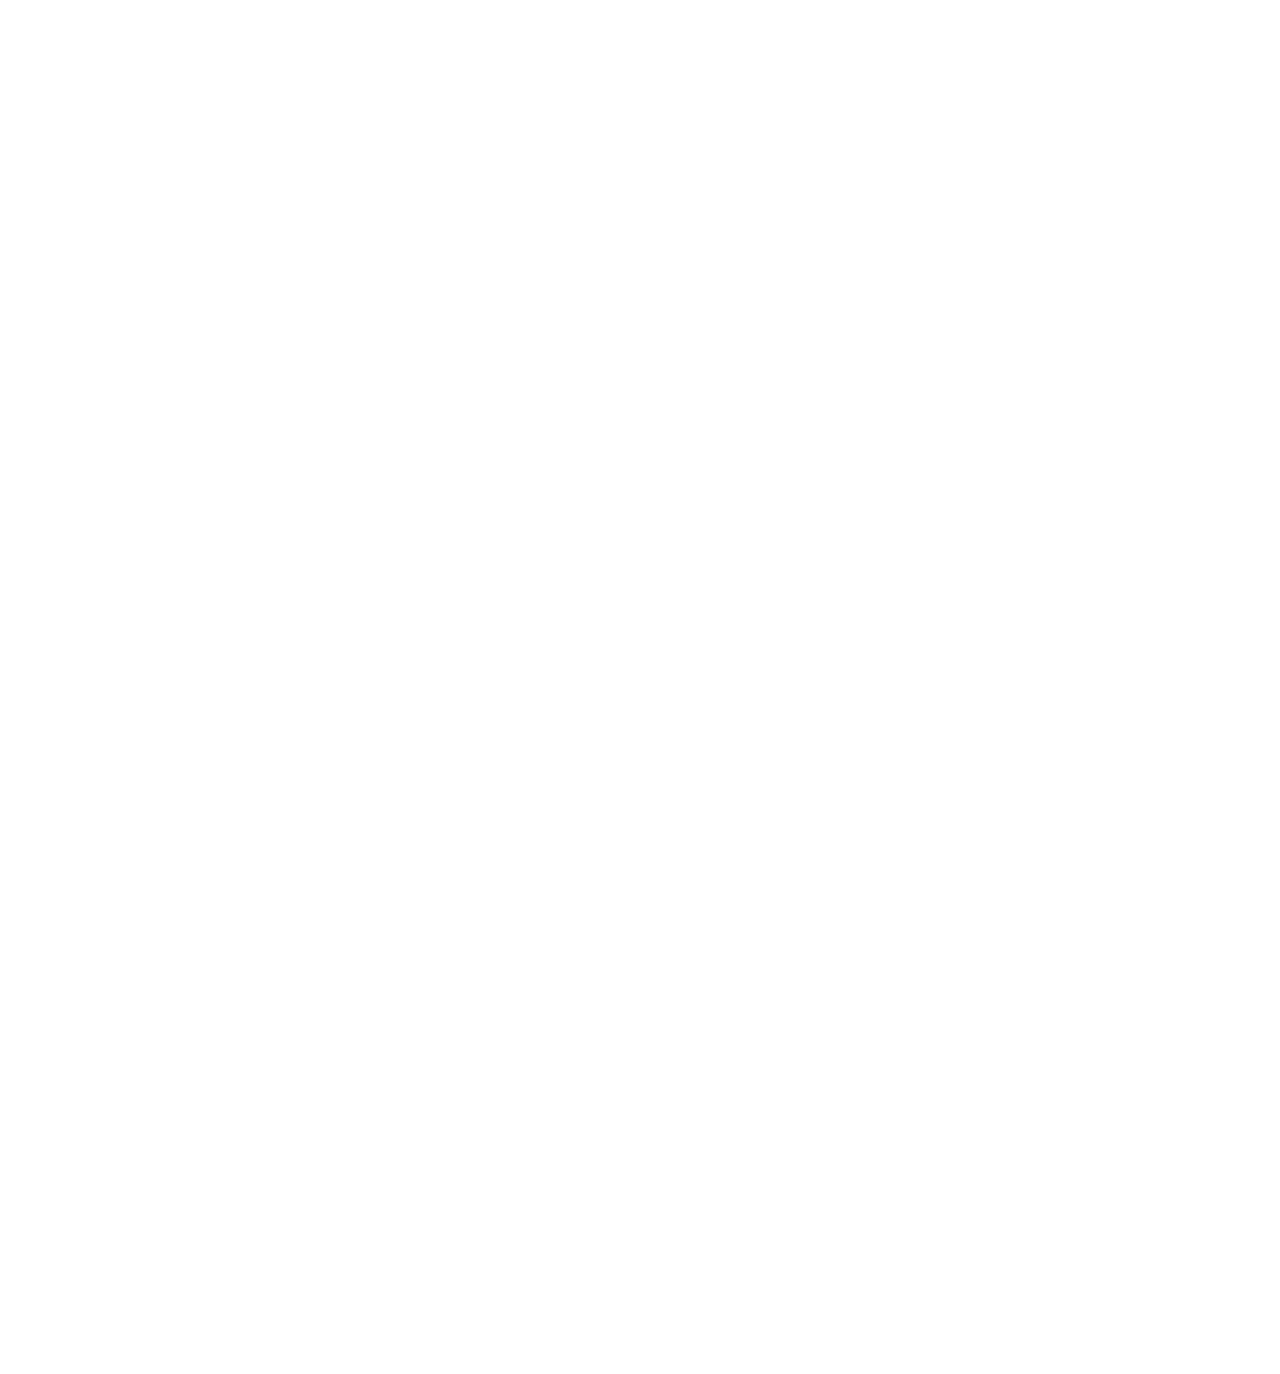
==== commit 13e7a9ff: "Update index.html" ====
--- a/index.html
+++ b/index.html
@@ -79,7 +79,7 @@
     <!-- Navbar Start -->
     <nav class="navbar navbar-expand-lg bg-white navbar-light shadow sticky-top p-0">
        <a href="index.html" class="navbar-brand d-flex align-items-center px-4 px-lg-5">
-            <h2 class="m-0 text-primary"><i class="fa fa-car me-3"></i> <img src="img/klogo.jpeg" alt="Logo"></h2>
+            <h2 class="m-0 text-primary"><i class="fa fa-car me-3"></i> <img src="img/klogo.jpeg" alt="Logo" style="height: 40px; width: auto; max-width: 100%;"></h2>
         </a>
 
         <button type="button" class="navbar-toggler me-4" data-bs-toggle="collapse" data-bs-target="#navbarCollapse">
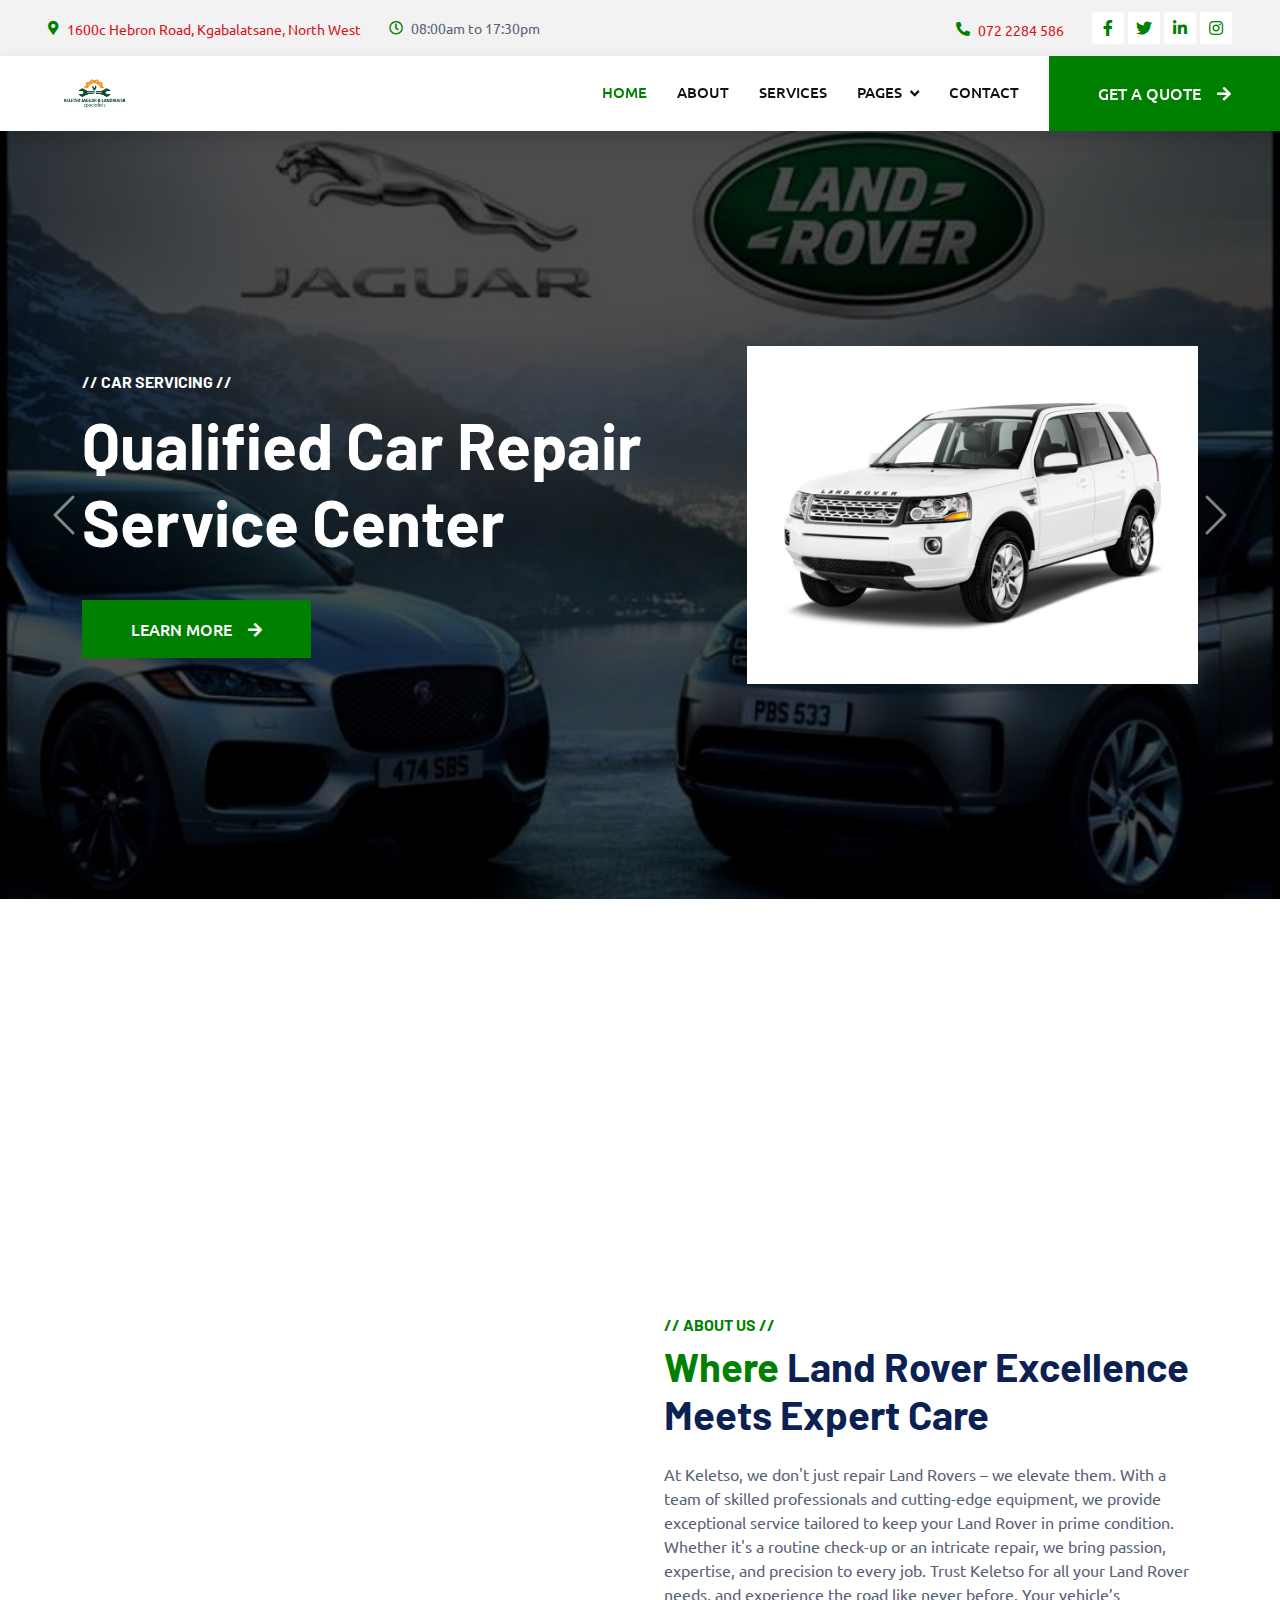
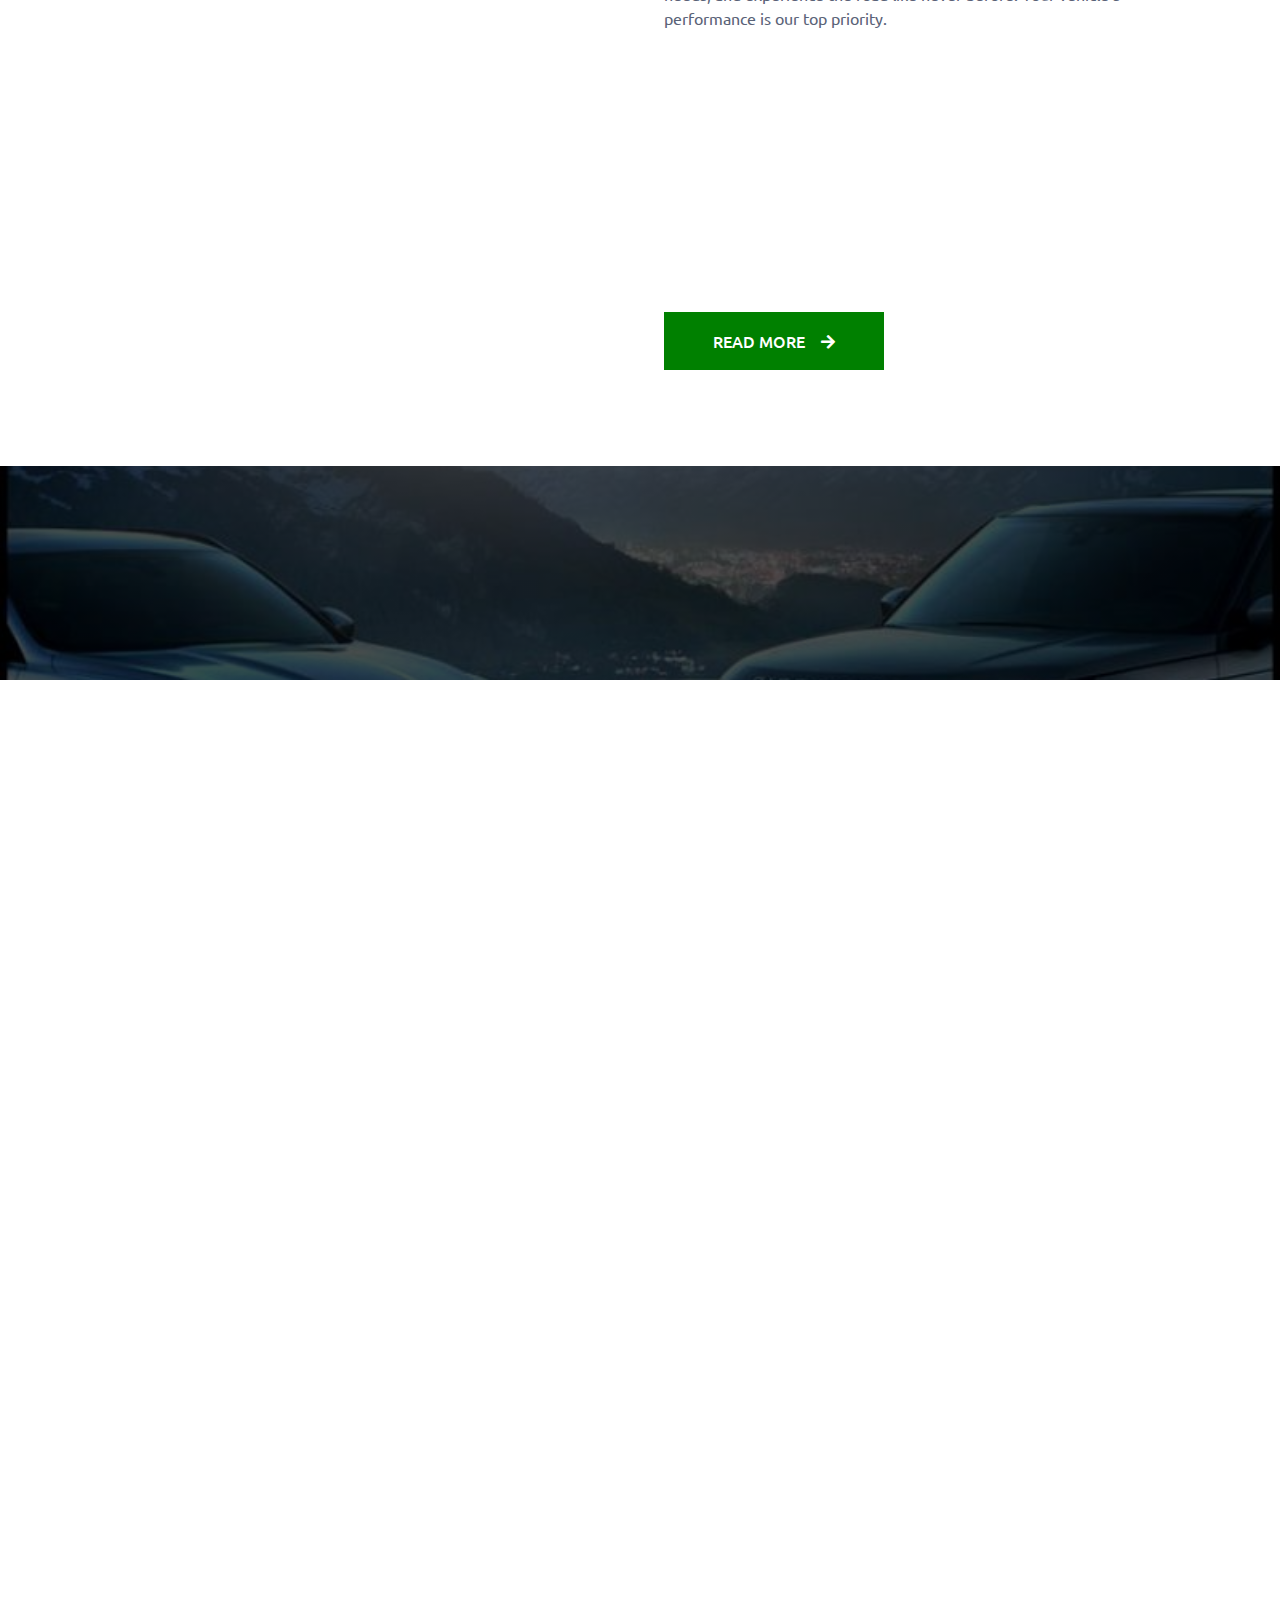
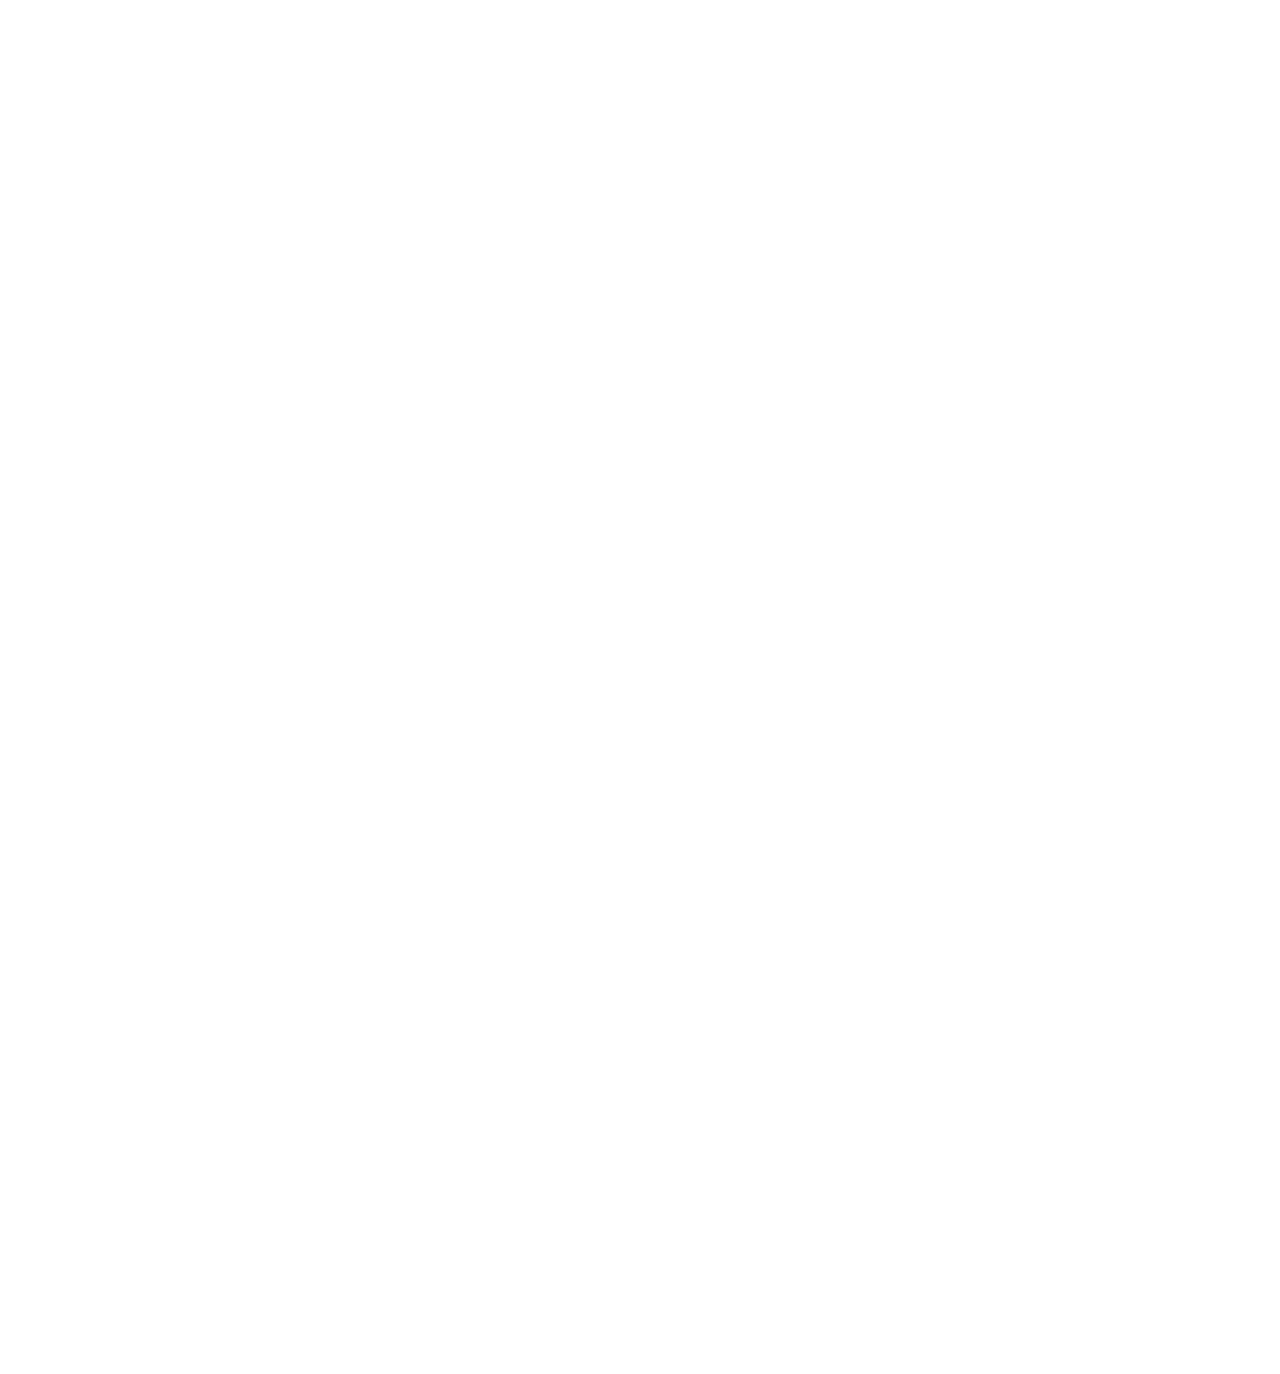
==== commit a20f6c9c: "Update index.html" ====
--- a/index.html
+++ b/index.html
@@ -79,7 +79,7 @@
     <!-- Navbar Start -->
     <nav class="navbar navbar-expand-lg bg-white navbar-light shadow sticky-top p-0">
        <a href="index.html" class="navbar-brand d-flex align-items-center px-4 px-lg-5">
-            <h2 class="m-0 text-primary"><i class="fa fa-car me-3"></i> <img src="img/klogo.jpeg" alt="Logo" style="height: 40px; width: auto; max-width: 100%;"></h2>
+            <h2 class="m-0 text-primary"> <img src="img/klogo.jpeg" alt="Logo" style="height: 40px; width: auto; max-width: 100%;"></h2>
         </a>
 
         <button type="button" class="navbar-toggler me-4" data-bs-toggle="collapse" data-bs-target="#navbarCollapse">
